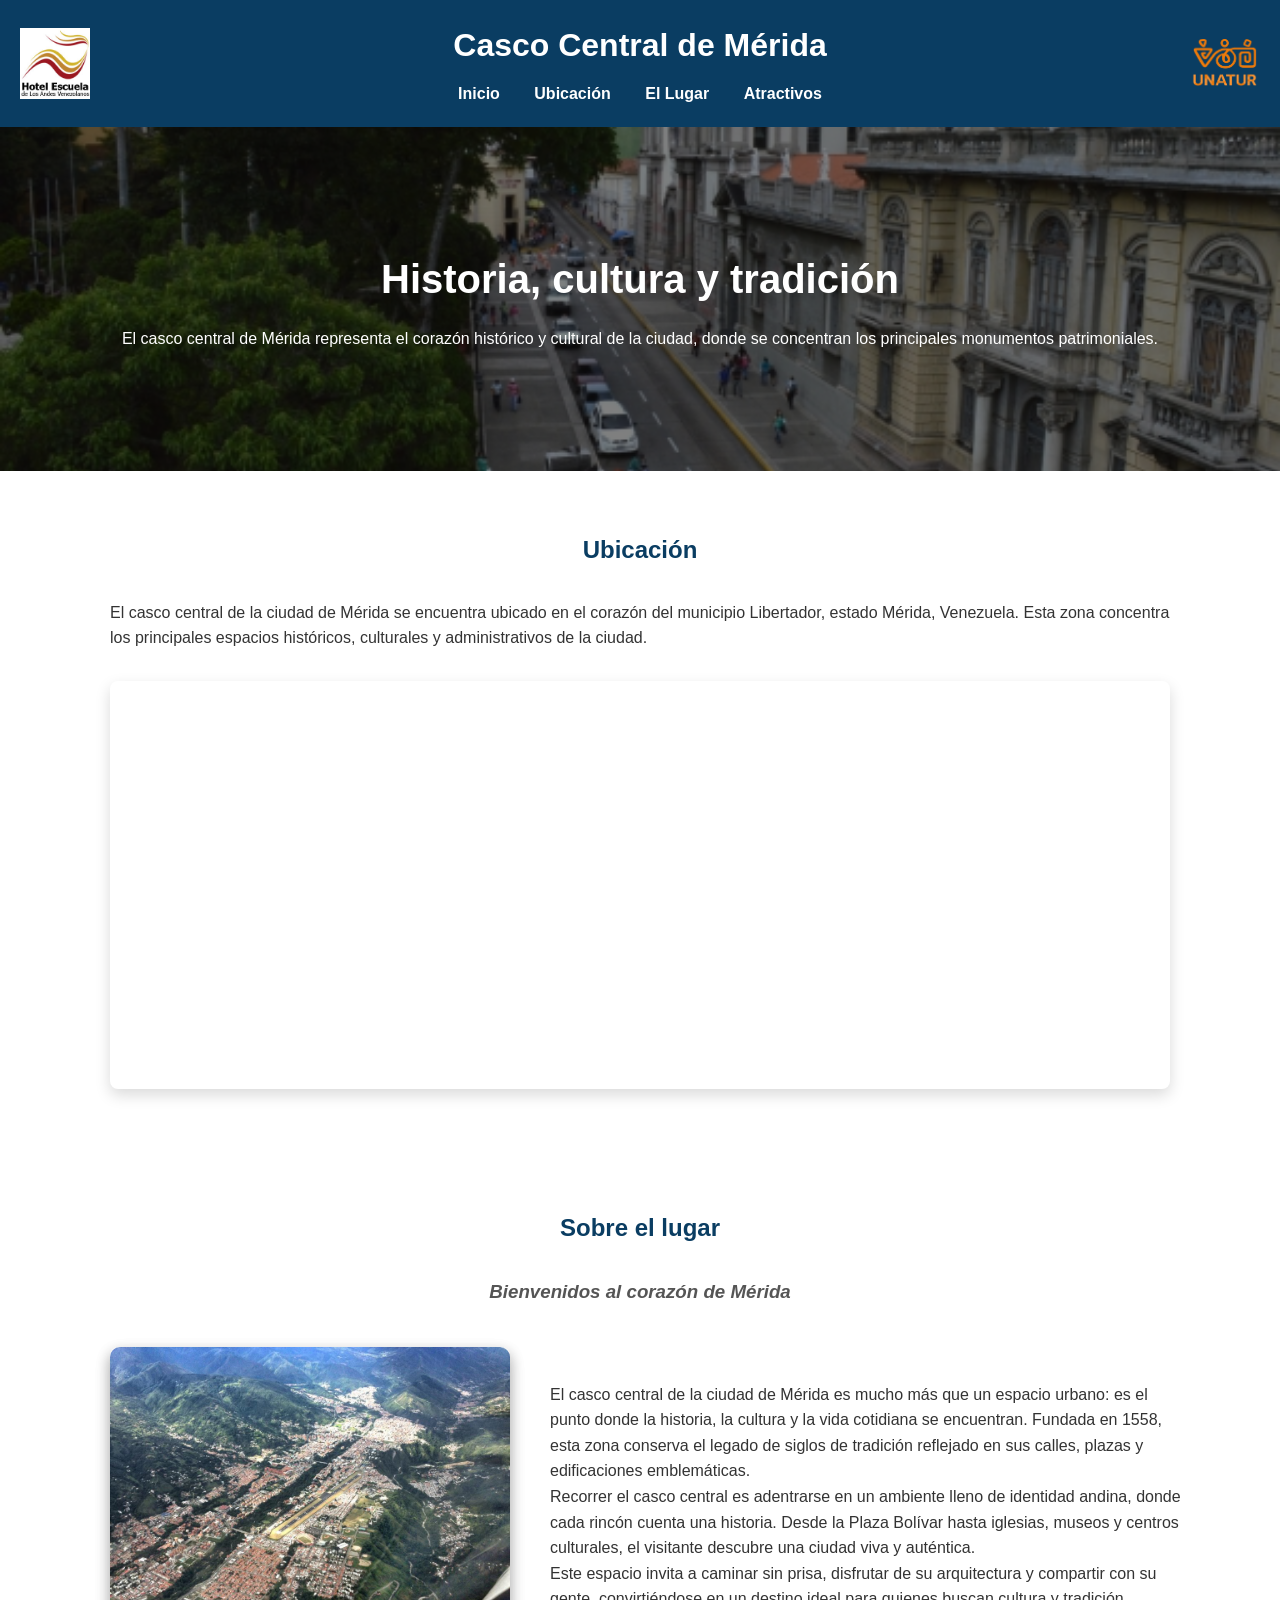
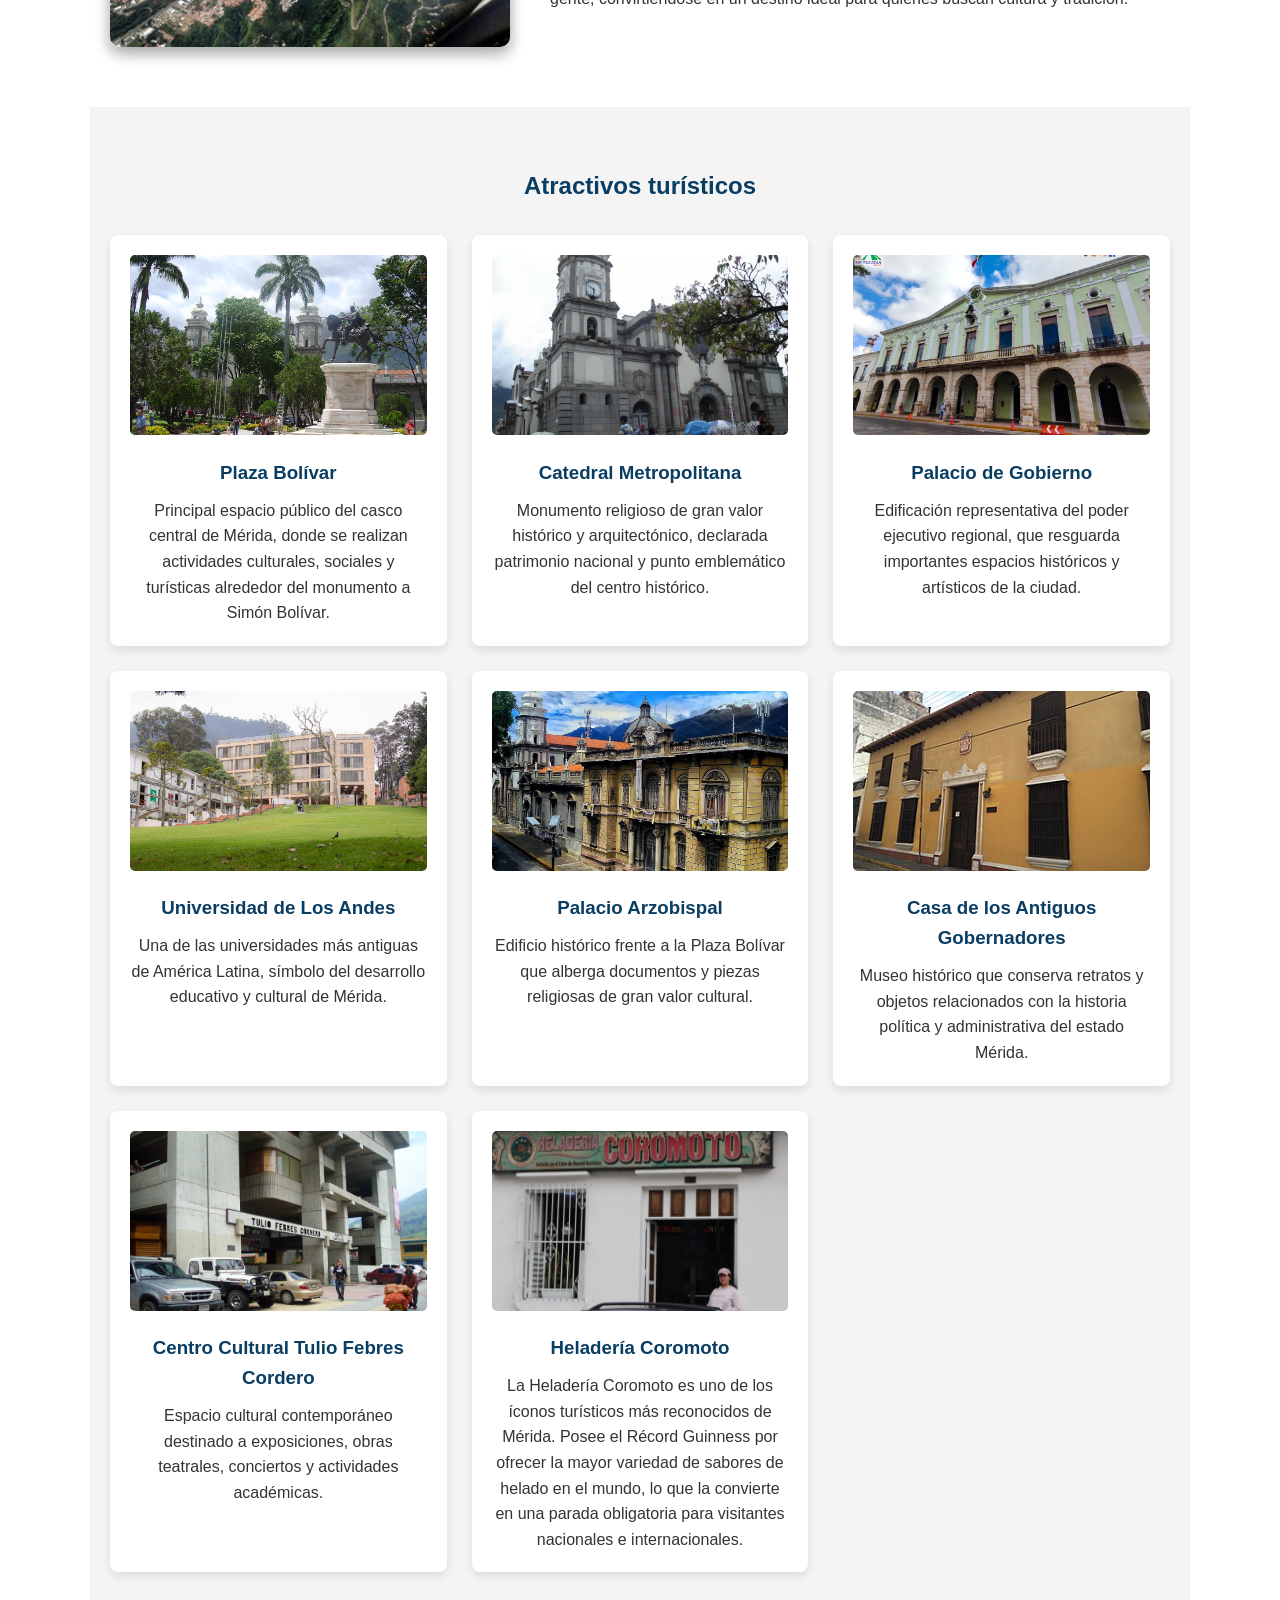
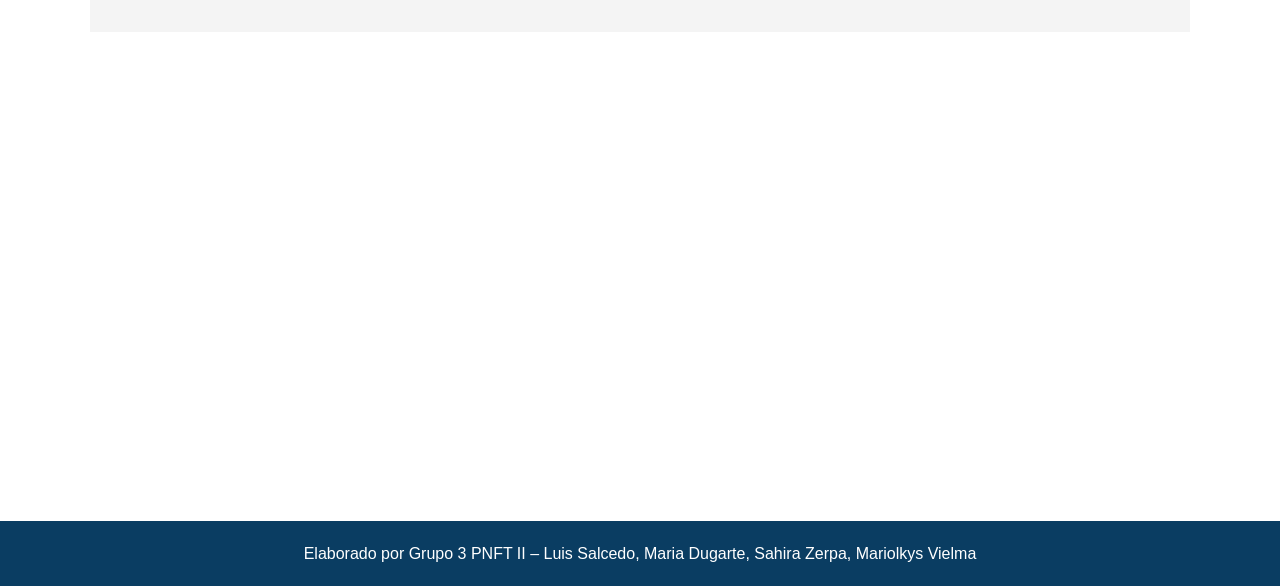
==== Casco Central de Merida PNFT/index.html @ cfadf116 "Add files via upload" ====
<!DOCTYPE html>
<html lang="es">
<head>
    <meta charset="UTF-8">
    <title>Casco Central de Mérida</title>
    <meta name="viewport" content="width=device-width, initial-scale=1.0">
    <link rel="stylesheet" href="styles.css">
</head>

<body>

<!-- HEADER -->
<header class="header">
    <div class="header-content">
        <img src="images/logo-izquierda.png" alt="Logo institución" class="logo">

        <div class="title-nav">
            <h1>Casco Central de Mérida</h1>
            <nav>
                <a href="#inicio">Inicio</a>
                <a href="#ubicacion">Ubicación</a>
                <a href="#lugar">El Lugar</a>
                <a href="#atractivos">Atractivos</a>
            </nav>
        </div>

        <img src="images/logo-derecha.png" alt="Logo proyecto" class="logo">
    </div>
</header>

<!-- HERO -->
<section id="inicio" class="hero">
    <div class="hero-content">
        <h2>Historia, cultura y tradición</h2>
        <p>
            El casco central de Mérida representa el corazón histórico
            y cultural de la ciudad, donde se concentran los principales
            monumentos patrimoniales.
        </p>
    </div>
</section>

<section id="ubicacion" class="section reveal">
    <h2>Ubicación</h2>

    <p>
        El casco central de la ciudad de Mérida se encuentra ubicado
        en el corazón del municipio Libertador, estado Mérida,
        Venezuela. Esta zona concentra los principales espacios
        históricos, culturales y administrativos de la ciudad.
    </p>

    <div class="map-container">
        <iframe
            src="https://www.google.com/maps?q=Casco+Central+de+M%C3%A9rida+Venezuela&output=embed"
            width="100%"
            height="400"
            style="border:0;"
            allowfullscreen=""
            loading="lazy"
            referrerpolicy="no-referrer-when-downgrade">
        </iframe>
    </div>
</section>

<!-- SOBRE EL LUGAR -->
<section id="lugar" class="section reveal">
    <h2>Sobre el lugar</h2>
    <h3 class="subtitle">Bienvenidos al corazón de Mérida</h3>

    <div class="about-container">
        <div class="about-image">
            <img src="images/casco-merida.jpg" alt="Casco Central de Mérida">
        </div>

        <div class="about-text">
            <p>
                El casco central de la ciudad de Mérida es mucho más que un
                espacio urbano: es el punto donde la historia, la cultura y
                la vida cotidiana se encuentran. Fundada en 1558, esta zona
                conserva el legado de siglos de tradición reflejado en sus
                calles, plazas y edificaciones emblemáticas.
            </p>

            <p>
                Recorrer el casco central es adentrarse en un ambiente lleno
                de identidad andina, donde cada rincón cuenta una historia.
                Desde la Plaza Bolívar hasta iglesias, museos y centros
                culturales, el visitante descubre una ciudad viva y auténtica.
            </p>

            <p>
                Este espacio invita a caminar sin prisa, disfrutar de su
                arquitectura y compartir con su gente, convirtiéndose en
                un destino ideal para quienes buscan cultura y tradición.
            </p>
        </div>
    </div>
</section>




<!-- ATRACTIVOS -->
<section id="atractivos" class="section section-gray reveal">
    <h2>Atractivos turísticos</h2>

    <div class="cards">

        <div class="card">
            <img src="images/plaza-bolivar.jpg" alt="Plaza Bolívar">
            <h3>Plaza Bolívar</h3>
            <p>
                Principal espacio público del casco central de Mérida,
                donde se realizan actividades culturales, sociales y
                turísticas alrededor del monumento a Simón Bolívar.
            </p>
        </div>

        <div class="card">
            <img src="images/catedral.jpg" alt="Catedral de Mérida">
            <h3>Catedral Metropolitana</h3>
            <p>
                Monumento religioso de gran valor histórico y
                arquitectónico, declarada patrimonio nacional y
                punto emblemático del centro histórico.
            </p>
        </div>

        <div class="card">
            <img src="images/palacio-gobierno.jpg" alt="Palacio de Gobierno">
            <h3>Palacio de Gobierno</h3>
            <p>
                Edificación representativa del poder ejecutivo regional,
                que resguarda importantes espacios históricos y
                artísticos de la ciudad.
            </p>
        </div>

        <div class="card">
            <img src="images/rectorado-ula.jpg" alt="Rectorado ULA">
            <h3>Universidad de Los Andes</h3>
            <p>
                Una de las universidades más antiguas de América Latina,
                símbolo del desarrollo educativo y cultural de Mérida.
            </p>
        </div>

        <div class="card">
            <img src="images/palacio-arzobispal.jpg" alt="Palacio Arzobispal">
            <h3>Palacio Arzobispal</h3>
            <p>
                Edificio histórico frente a la Plaza Bolívar que alberga
                documentos y piezas religiosas de gran valor cultural.
            </p>
        </div>

        <div class="card">
            <img src="images/casa-gobernadores.jpg" alt="Casa de los Antiguos Gobernadores">
            <h3>Casa de los Antiguos Gobernadores</h3>
            <p>
                Museo histórico que conserva retratos y objetos
                relacionados con la historia política y administrativa
                del estado Mérida.
            </p>
        </div>

        <div class="card">
            <img src="images/centro-tulio.jpg" alt="Centro Cultural Tulio Febres Cordero">
            <h3>Centro Cultural Tulio Febres Cordero</h3>
            <p>
                Espacio cultural contemporáneo destinado a exposiciones,
                obras teatrales, conciertos y actividades académicas.
            </p>
        </div>

<div class="card">
    <img src="images/heladeria-coromoto.jpg" alt="Heladería Coromoto">
    <h3>Heladería Coromoto</h3>
    <p>
        La Heladería Coromoto es uno de los íconos turísticos más
        reconocidos de Mérida. Posee el Récord Guinness por ofrecer
        la mayor variedad de sabores de helado en el mundo, lo que
        la convierte en una parada obligatoria para visitantes
        nacionales e internacionales.
    </p>
</div>

    </div>
</section>

<section id="galeria" class="section reveal">
    <h2>Galería de atractivos</h2>

    <div class="slider">

        <button class="arrow left" onclick="prevSlide()">&#10094;</button>

        <div class="slide">
            <img id="slide-image" src="images/plaza-bolivar.jpg" alt="Plaza Bolívar">
            <div class="slide-text">
                <h3 id="slide-title">Plaza Bolívar</h3>
                <p id="slide-description">
                    Principal espacio público del casco central de Mérida,
                    punto de encuentro cultural y social de la ciudad.
                </p>
            </div>
        </div>

        <button class="arrow right" onclick="nextSlide()">&#10095;</button>

    </div>
</section>

<!-- FOOTER -->
<footer class="footer">
    <p>Elaborado por Grupo 3 PNFT II – Luis Salcedo, Maria Dugarte, Sahira Zerpa, Mariolkys Vielma </p>
</footer>

<script src="script.js"></script>

</body>
</html>
---- Casco Central de Merida PNFT/styles.css ----
* {
    box-sizing: border-box;
    margin: 0;
    padding: 0;
}

body {
    font-family: Arial, Helvetica, sans-serif;
    line-height: 1.6;
    color: #333;
}

/* HEADER */
.header {
    background: #0a3d62;
    color: white;
    padding: 20px;
    position: sticky;
    top: 0;
    z-index: 1000;
}

.header h1 {
    text-align: center;
    margin-bottom: 10px;
}

.header nav {
    text-align: center;
}

.header nav a {
    color: white;
    margin: 0 15px;
    text-decoration: none;
    font-weight: bold;
}

.header nav a:hover {
    text-decoration: underline;
}

/* HERO */
.hero {
    background: linear-gradient(rgba(0,0,0,0.5), rgba(0,0,0,0.5)),
                url("images/hero-merida.jpg");
    background-size: cover;
    background-position: center;
    color: white;
    padding: 120px 20px;
    text-align: center;
}

.hero h2 {
    font-size: 2.5rem;
    margin-bottom: 15px;
}

/* SECCIONES */
.section {
    padding: 60px 20px;
    max-width: 1100px;
    margin: auto;
}

.section h2 {
    text-align: center;
    margin-bottom: 30px;
    color: #0a3d62;
}

.section-gray {
    background: #f4f4f4;
}

/* TARJETAS */
.cards {
    display: grid;
    grid-template-columns: repeat(auto-fit, minmax(250px, 1fr));
    gap: 25px;
}

.card {
    background: white;
    border-radius: 8px;
    box-shadow: 0 4px 10px rgba(0,0,0,0.1);
    padding: 20px;
    text-align: center;
}

.card img {
    width: 100%;
    height: 180px;
    object-fit: cover;
    border-radius: 5px;
    margin-bottom: 15px;
}

.card h3 {
    color: #0a3d62;
    margin-bottom: 10px;
}

/* FOOTER */
.footer {
    background: #0a3d62;
    color: white;
    text-align: center;
    padding: 20px;
    margin-top: 40px;
}

.header-content {
    display: flex;
    align-items: center;
    justify-content: space-between;
}

.logo {
    width: 70px;
    height: auto;
}

.title-nav {
    text-align: center;
    flex: 1;
}

@media (max-width: 768px) {
    .header-content {
        flex-direction: column;
        gap: 10px;
    }
}

/* GALERÍA */
.gallery {
    display: grid;
    grid-template-columns: repeat(auto-fit, minmax(220px, 1fr));
    gap: 15px;
}

.gallery img {
    width: 100%;
    height: 200px;
    object-fit: cover;
    border-radius: 6px;
    box-shadow: 0 4px 8px rgba(0,0,0,0.15);
}

/* ANIMACIONES SCROLL */
.reveal {
    opacity: 0;
    transform: translateY(40px);
    transition: all 0.8s ease;
}

.reveal.active {
    opacity: 1;
    transform: translateY(0);
}

/* Animación tarjetas */
.card {
    transition: transform 0.3s ease, box-shadow 0.3s ease;
}

.card:hover {
    transform: translateY(-8px);
    box-shadow: 0 10px 20px rgba(0,0,0,0.2);
}

/* Animación galería */
.gallery img {
    transition: transform 0.4s ease;
}

.gallery img:hover {
    transform: scale(1.05);
}

/* SLIDER GALERÍA */
.slider {
    display: flex;
    align-items: center;
    justify-content: center;
    gap: 20px;
    position: relative;
}

.slide {
    display: flex;
    gap: 30px;
    align-items: center;
    max-width: 900px;
}

.slide img {
    width: 400px;
    height: 260px;
    object-fit: cover;
    border-radius: 8px;
    box-shadow: 0 6px 15px rgba(0,0,0,0.2);
}

.slide-text {
    max-width: 400px;
}

.slide-text h3 {
    color: #0a3d62;
    margin-bottom: 10px;
}

/* FLECHAS */
.arrow {
    background: #0a3d62;
    color: white;
    border: none;
    font-size: 30px;
    padding: 10px 15px;
    cursor: pointer;
    border-radius: 50%;
}

.arrow:hover {
    background: #07406a;
}

/* RESPONSIVE */
@media (max-width: 768px) {
    .slide {
        flex-direction: column;
        text-align: center;
    }

    .slide img {
        width: 100%;
        height: auto;
    }
}

/* MAPA */
.map-container {
    margin-top: 30px;
    border-radius: 8px;
    overflow: hidden;
    box-shadow: 0 6px 15px rgba(0,0,0,0.15);
}

/* SUBTÍTULOS */
.subtitle {
    text-align: center;
    color: #555;
    font-style: italic;
    margin-bottom: 25px;
}

* SOBRE EL LUGAR - IMAGEN + TEXTO */
.about-layout {
    display: flex;
    align-items: flex-start;
    gap: 30px;
    margin-top: 30px;
}

.about-image {
    width: 40%;
    max-width: 400px;
    border-radius: 8px;
    box-shadow: 0 6px 15px rgba(0,0,0,0.2);
}

.about-text {
    width: 60%;
}

/* Responsive */
@media (max-width: 768px) {
    .about-layout {
        flex-direction: column;
    }

    .about-image,
    .about-text {
        width: 100%;
    }
}

/* ARREGLO DEFINITIVO SOBRE EL LUGAR */
.about-container {
    display: flex;
    justify-content: space-between;
    align-items: center;
    gap: 40px;
    margin-top: 40px;

    /* Esto es CLAVE */
    text-align: left;
}

.about-image {
    flex: 0 0 40%;
}

.about-image img {
    width: 100%;
    display: block;
    border-radius: 10px;
    box-shadow: 0 6px 15px rgba(0,0,0,0.2);
}

.about-text {
    flex: 0 0 60%;
}

/* Responsive */
@media (max-width: 768px) {
    .about-container {
        flex-direction: column;
    }

    .about-image,
    .about-text {
        flex: 0 0 100%;
    }
}
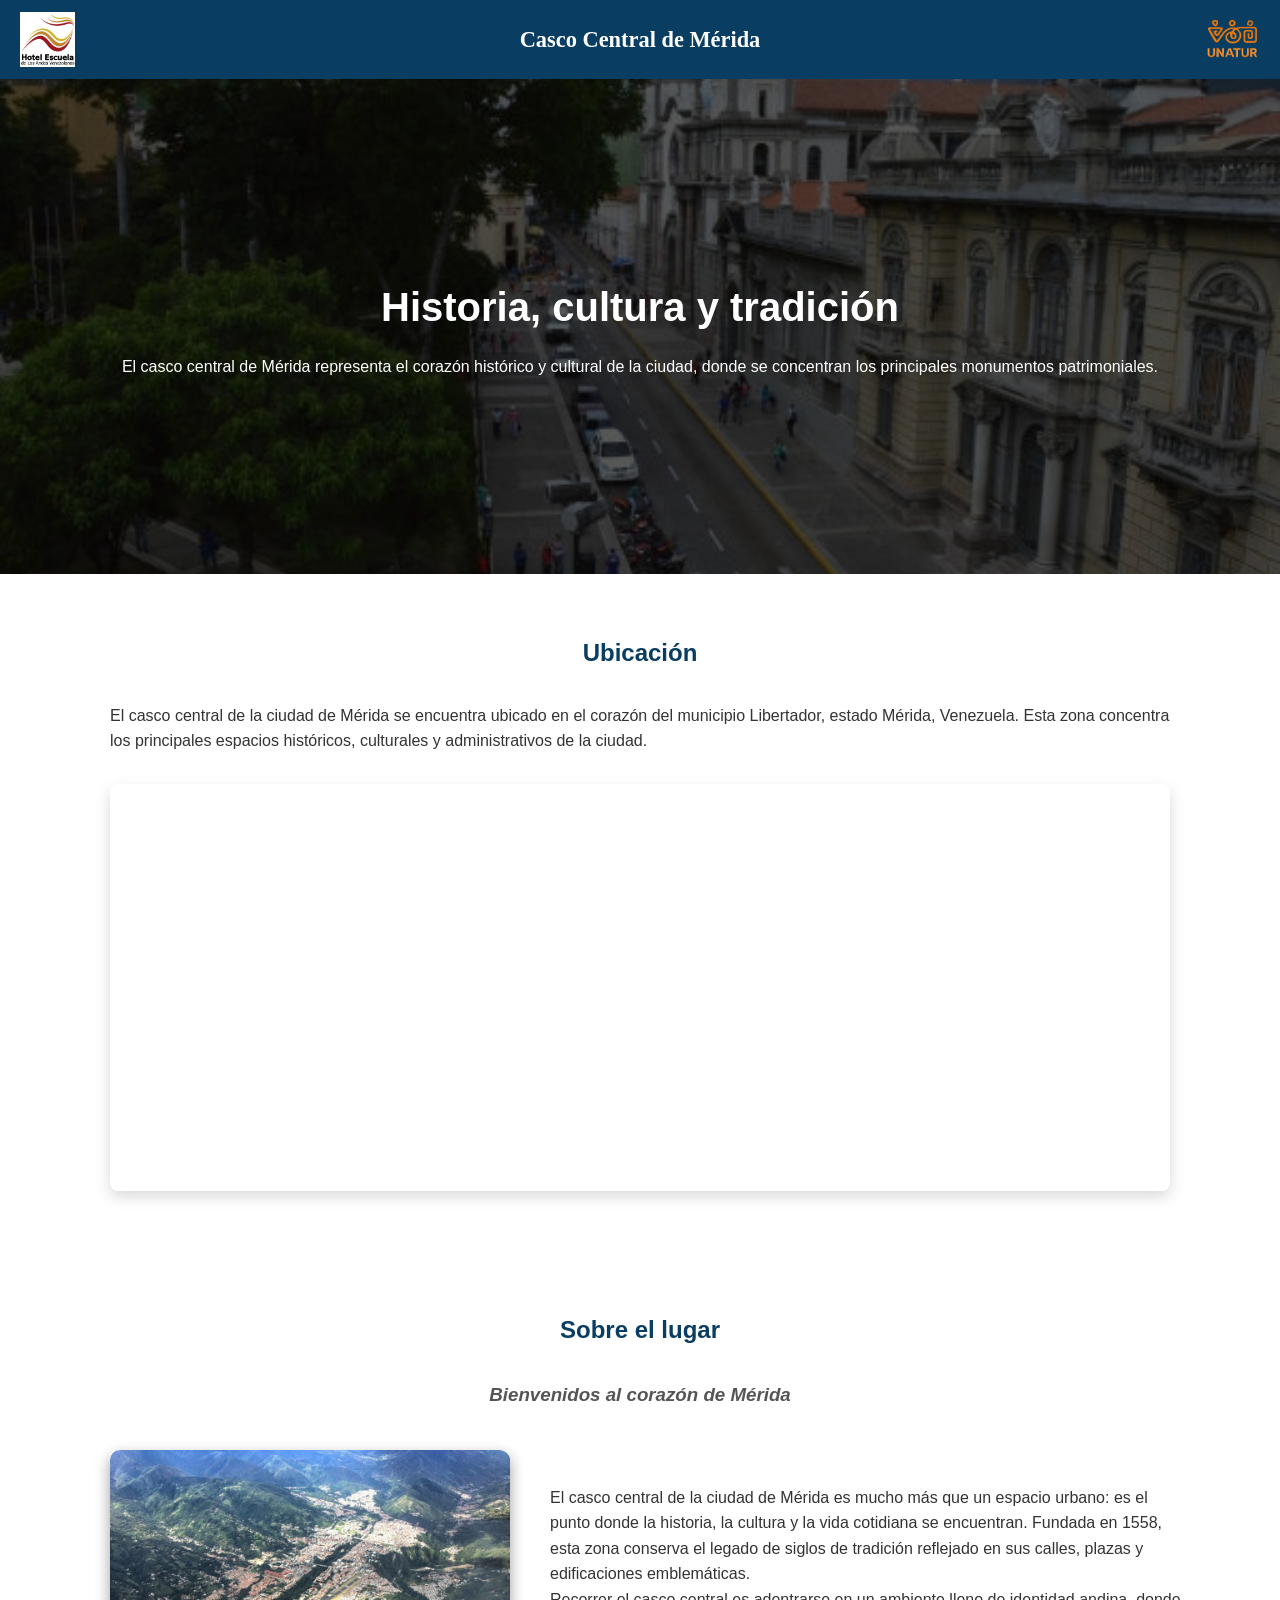
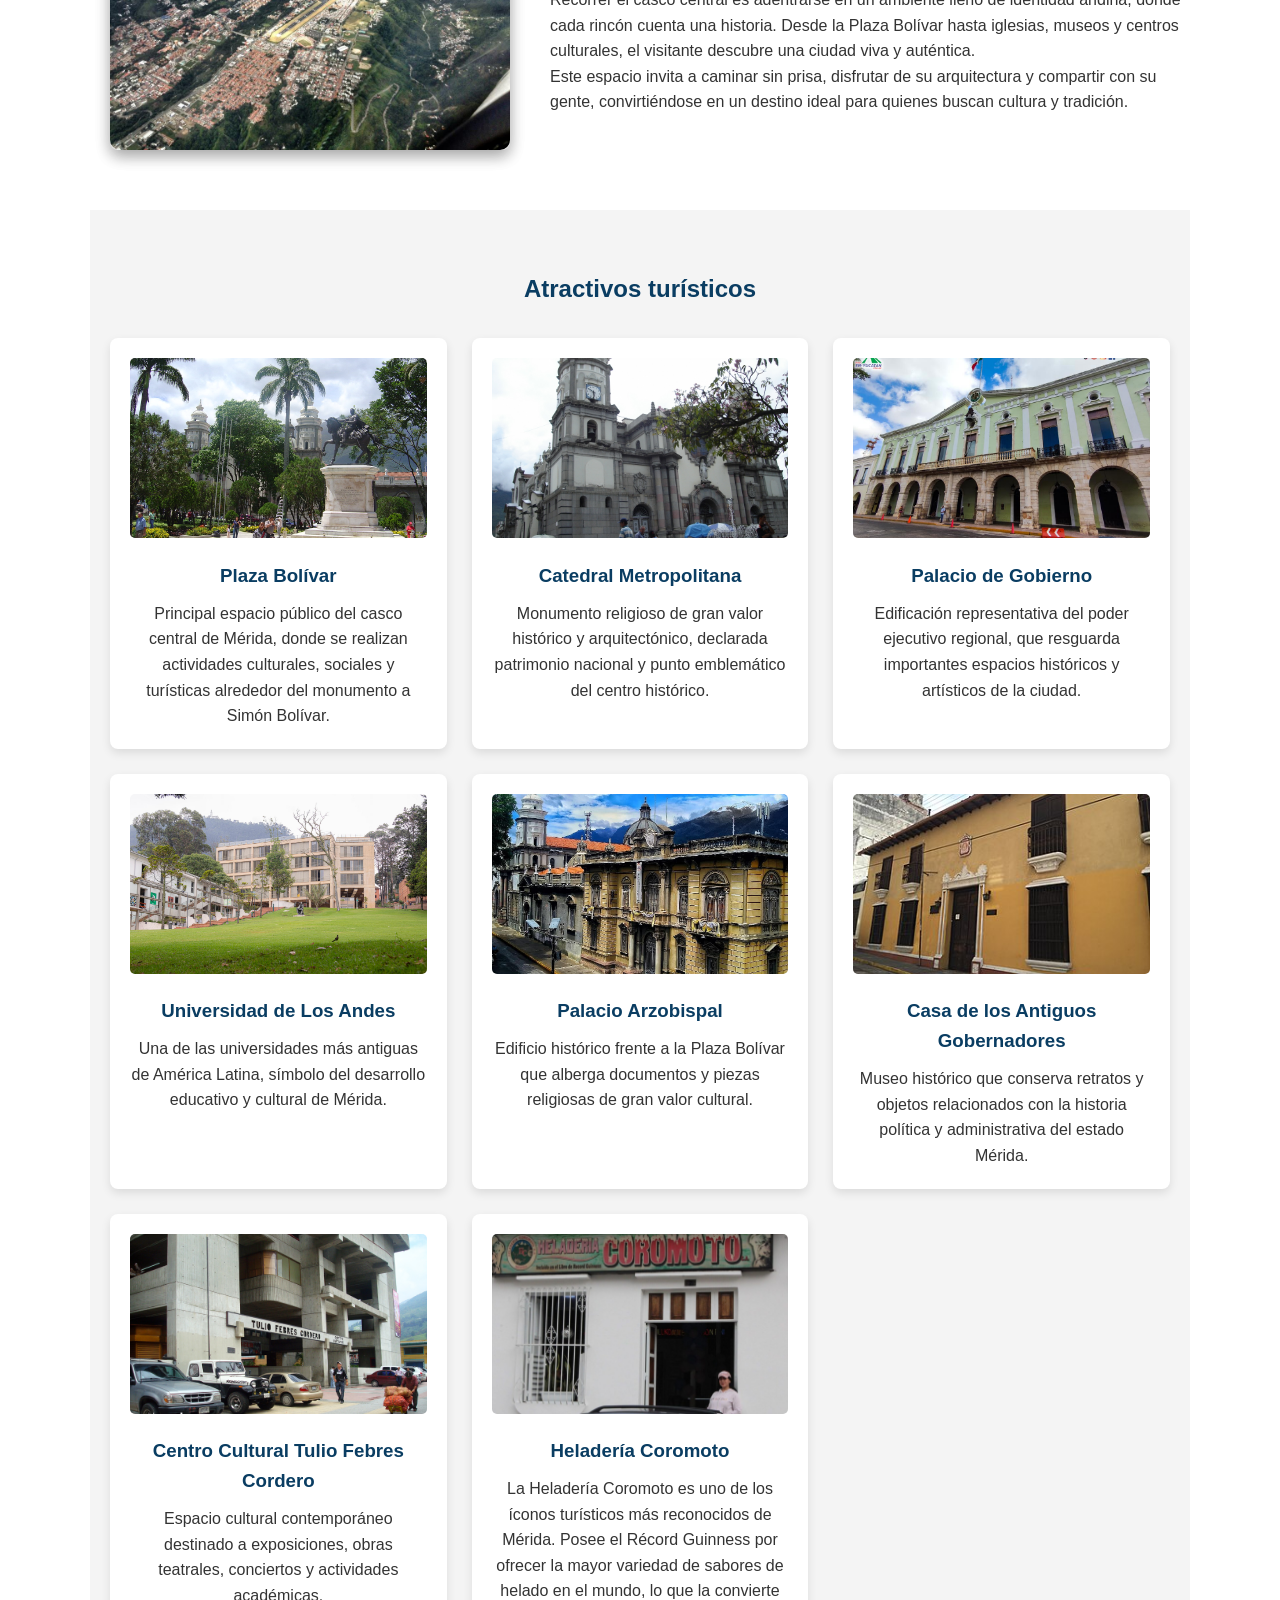
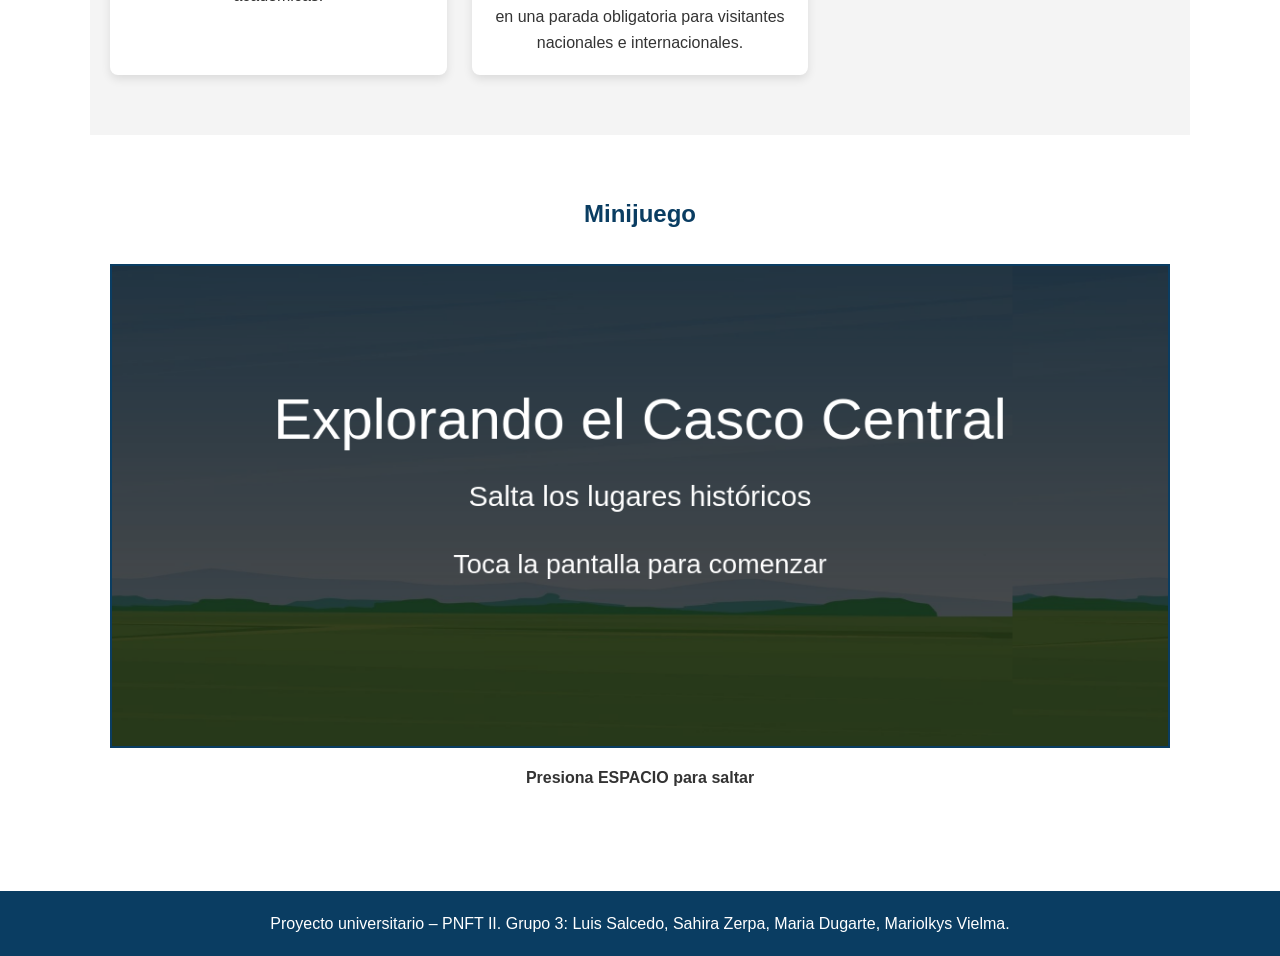
==== commit 6db73b17: "Add files via upload" ====
--- a/Casco Central de Merida PNFT/index.html
+++ b/Casco Central de Merida PNFT/index.html
@@ -10,23 +10,13 @@
 <body>
 
 <!-- HEADER -->
-<header class="header">
-    <div class="header-content">
-        <img src="images/logo-izquierda.png" alt="Logo institución" class="logo">
-
-        <div class="title-nav">
-            <h1>Casco Central de Mérida</h1>
-            <nav>
-                <a href="#inicio">Inicio</a>
-                <a href="#ubicacion">Ubicación</a>
-                <a href="#lugar">El Lugar</a>
-                <a href="#atractivos">Atractivos</a>
-            </nav>
-        </div>
-
-        <img src="images/logo-derecha.png" alt="Logo proyecto" class="logo">
-    </div>
+<header class="topbar">
+    <img src="images/logo1.png" class="logo">
+    <h2 class="site-title">Casco Central de Mérida</h2>
+    <img src="images/logo2.png" class="logo">
 </header>
+
+
 
 <!-- HERO -->
 <section id="inicio" class="hero">
@@ -189,35 +179,326 @@
     </div>
 </section>
 
-<section id="galeria" class="section reveal">
-    <h2>Galería de atractivos</h2>
-
-    <div class="slider">
-
-        <button class="arrow left" onclick="prevSlide()">&#10094;</button>
-
-        <div class="slide">
-            <img id="slide-image" src="images/plaza-bolivar.jpg" alt="Plaza Bolívar">
-            <div class="slide-text">
-                <h3 id="slide-title">Plaza Bolívar</h3>
-                <p id="slide-description">
-                    Principal espacio público del casco central de Mérida,
-                    punto de encuentro cultural y social de la ciudad.
-                </p>
-            </div>
-        </div>
-
-        <button class="arrow right" onclick="nextSlide()">&#10095;</button>
-
+<section id="juego" class="section">
+    <h2>Minijuego</h2>
+
+    <div class="game-container">
+        <canvas id="gameCanvas" width="1100" height="500"></canvas>
+        <p class="game-info">Presiona ESPACIO para saltar</p>
     </div>
 </section>
 
 <!-- FOOTER -->
 <footer class="footer">
-    <p>Elaborado por Grupo 3 PNFT II – Luis Salcedo, Maria Dugarte, Sahira Zerpa, Mariolkys Vielma </p>
+    <p>Proyecto universitario – PNFT II. Grupo 3: Luis Salcedo, Sahira Zerpa, Maria Dugarte, Mariolkys Vielma.</p>
 </footer>
 
 <script src="script.js"></script>
+<script>
+const canvas = document.getElementById("gameCanvas");
+const ctx = canvas.getContext("2d");
+
+/* ===== IMÁGENES ===== */
+const backgroundImg = new Image();
+backgroundImg.src = "images/fondo-merida.jpg";
+
+const playerImg = new Image();
+playerImg.src = "images/turista.png";
+
+/* ===== SONIDOS ===== */
+const loseSound = new Audio("sounds/lose.mp3");
+const pointSound = new Audio("sounds/point.mp3");
+const jumpSound = new Audio("sounds/jump.mp3");
+jumpSound.volume = 0.5;
+
+loseSound.volume = 0.6;
+pointSound.volume = 0.4;
+
+/* ===== LUGARES COMPLETOS ===== */
+const places = [
+
+{
+    name: "Plaza Bolívar",
+    image: "images/plaza.png",
+    fact: "¿Sabías que casi todas las ciudades venezolanas tienen una Plaza Bolívar en el centro? Es una tradición heredada desde la época colonial."
+},
+
+{
+    name: "Catedral Metropolitana",
+    image: "images/catedral.png",
+    fact: "Esta catedral ha resistido terremotos históricos de los Andes y sigue siendo uno de los símbolos religiosos más importantes de Mérida."
+},
+
+{
+    name: "Palacio de Gobierno",
+    image: "images/palacio.png",
+    fact: "Desde este edificio se toman decisiones que influyen en todo el estado Mérida. Su arquitectura representa poder y tradición republicana."
+},
+
+{
+    name: "Rectorado ULA",
+    image: "images/rectorado.png",
+    fact: "La Universidad de Los Andes fue fundada en 1785, lo que la convierte en una de las instituciones educativas más antiguas de Venezuela."
+},
+
+{
+    name: "Heladería Coromoto",
+    image: "images/coromoto.png",
+    fact: "Posee el Récord Guinness por ofrecer más de 800 sabores de helado. ¡Incluso ha creado sabores tan curiosos como ajo o espagueti!"
+},
+
+{
+    name: "Casa de los Gobernadores",
+    image: "images/casa-gobernadores.png",
+    fact: "Este edificio histórico fue residencia de antiguos gobernadores coloniales y hoy representa parte fundamental del patrimonio arquitectónico merideño."
+},
+
+{
+    name: "Centro Cultural Tulio Febres Cordero",
+    image: "images/tulio.png",
+    fact: "Nombrado en honor al escritor e historiador merideño Tulio Febres Cordero, este centro promueve la literatura, el arte y la identidad andina."
+}
+
+];
+
+
+let groundY = 380;
+let baseSpeed = 7;
+let bgX = 0;
+
+/* ===== JUGADOR ===== */
+let player = {
+    x: 120,
+    y: groundY - 160,
+    width: 150,
+    height: 150,
+    dy: 0,
+    gravity: 1,
+    jumpPower: -25,
+    grounded: true
+};
+
+let obstacles = [];
+let score = 0;
+let gameOver = false;
+let lostPlace = null;
+
+let gameState = "start"; // start | playing | gameover
+
+/* ===== FONDO PARALLAX ===== */
+function drawBackground() {
+    bgX -= 2;
+    if (bgX <= -canvas.width) bgX = 0;
+
+    ctx.drawImage(backgroundImg, bgX, 0, canvas.width, canvas.height);
+    ctx.drawImage(backgroundImg, bgX + canvas.width, 0, canvas.width, canvas.height);
+}
+
+/* ===== JUGADOR ===== */
+function drawPlayer() {
+    ctx.drawImage(playerImg, player.x, player.y, player.width, player.height);
+}
+
+function updatePlayer() {
+    player.dy += player.gravity;
+    player.y += player.dy;
+
+    if (player.y >= groundY - player.height) {
+        player.y = groundY - player.height;
+        player.dy = 0;
+        player.grounded = true;
+    }
+}
+
+/* ===== CREAR OBSTÁCULO ===== */
+function spawnObstacle() {
+
+    let place = places[Math.floor(Math.random() * places.length)];
+    let img = new Image();
+    img.src = place.image;
+
+    let isFlying = Math.random() < 0.35;
+    let size = isFlying ? 130 : 160;
+
+    obstacles.push({
+        x: canvas.width,
+        y: isFlying ? groundY - 260 : groundY - size,
+        width: size,
+        height: size,
+        speed: baseSpeed + Math.random() * 3,
+        image: img,
+        place: place
+    });
+}
+
+/* ===== OBSTÁCULOS ===== */
+function updateObstacles() {
+
+    obstacles.forEach((obstacle, index) => {
+
+        obstacle.x -= obstacle.speed;
+
+        ctx.drawImage(obstacle.image, obstacle.x, obstacle.y, obstacle.width, obstacle.height);
+
+        if (
+            player.x + 40 < obstacle.x + obstacle.width &&
+            player.x + player.width - 40 > obstacle.x &&
+            player.y + 40 < obstacle.y + obstacle.height &&
+            player.y + player.height - 40 > obstacle.y
+        ) {
+            gameState = "gameover";
+lostPlace = obstacle.place;
+loseSound.currentTime = 0;
+loseSound.play();
+        }
+
+        if (obstacle.x + obstacle.width < 0) {
+    obstacles.splice(index, 1);
+    score++;
+    pointSound.currentTime = 0;
+    pointSound.play();
+}
+    });
+}
+
+/* ===== SCORE ===== */
+function drawScore() {
+    ctx.fillStyle = "black";
+    ctx.font = "26px Arial";
+    ctx.fillText("Puntos: " + score, canvas.width - 200, 40);
+}
+
+/* ===== GAME LOOP ===== */
+function gameLoop() {
+
+    ctx.clearRect(0, 0, canvas.width, canvas.height);
+
+    if (gameState === "start") {
+        drawStartScreen();
+    }
+
+    else if (gameState === "playing") {
+        drawBackground();
+        drawPlayer();
+        updatePlayer();
+        updateObstacles();
+        drawScore();
+    }
+
+    else if (gameState === "gameover") {
+        showGameOverScreen();
+    }
+
+    requestAnimationFrame(gameLoop);
+}
+
+/* ===== PANTALLA FINAL EDUCATIVA ===== */
+function showGameOverScreen() {
+
+    ctx.fillStyle = "rgba(0,0,0,0.75)";
+    ctx.fillRect(0,0,canvas.width,canvas.height);
+
+    ctx.fillStyle = "white";
+    ctx.font = "36px Arial";
+    ctx.fillText("¡Te has topado con " + lostPlace.name + "!", 180, 100);
+
+    let img = new Image();
+    img.src = lostPlace.image;
+    ctx.drawImage(img, canvas.width/2 - 150, 130, 300, 220);
+
+    ctx.font = "24px Arial";
+    wrapText(lostPlace.fact, 150, 380, 800, 30);
+
+    ctx.font = "22px Arial";
+    ctx.fillText("Toca la pantalla para seguir explorando Mérida", 250, 450);
+}
+
+function drawStartScreen() {
+
+    drawBackground();
+
+    ctx.fillStyle = "rgba(0,0,0,0.7)";
+    ctx.fillRect(0, 0, canvas.width, canvas.height);
+
+    ctx.fillStyle = "white";
+    ctx.font = "60px Arial";
+    ctx.textAlign = "center";
+    ctx.fillText("Explorando el Casco Central", canvas.width / 2, 180);
+
+    ctx.font = "30px Arial";
+    ctx.fillText("Salta los lugares históricos", canvas.width / 2, 250);
+
+    ctx.font = "28px Arial";
+    ctx.fillText("Toca la pantalla para comenzar", canvas.width / 2, 320);
+
+    ctx.textAlign = "start";
+}
+
+/* ===== TEXTO MULTILÍNEA ===== */
+function wrapText(text, x, y, maxWidth, lineHeight) {
+    let words = text.split(" ");
+    let line = "";
+
+    for(let n = 0; n < words.length; n++) {
+        let testLine = line + words[n] + " ";
+        let metrics = ctx.measureText(testLine);
+        let testWidth = metrics.width;
+
+        if (testWidth > maxWidth && n > 0) {
+            ctx.fillText(line, x, y);
+            line = words[n] + " ";
+            y += lineHeight;
+        } else {
+            line = testLine;
+        }
+    }
+    ctx.fillText(line, x, y);
+}
+
+/* ===== CONTROLES ===== */
+canvas.addEventListener("click", handleInput);
+canvas.addEventListener("touchstart", handleInput);
+
+function handleInput() {
+
+    if (gameState === "start") {
+        gameState = "playing";
+        return;
+    }
+
+    if (gameState === "playing" && player.grounded) {
+
+        player.dy = player.jumpPower;
+        player.grounded = false;
+
+        jumpSound.currentTime = 0;
+        jumpSound.play();
+    }
+
+    else if (gameState === "gameover") {
+        restartGame();
+    }
+}
+
+function restartGame() {
+    obstacles = [];
+    score = 0;
+    baseSpeed = 7;
+    bgX = 0;
+    player.y = groundY - player.height;
+    gameState = "playing";
+}
+
+/* ===== DIFICULTAD PROGRESIVA ===== */
+setInterval(() => {
+    baseSpeed += 0.5;
+}, 5000);
+
+setInterval(spawnObstacle, 1700);
+
+gameLoop();
+</script>
+
 
 </body>
 </html>
--- a/Casco Central de Merida PNFT/styles.css
+++ b/Casco Central de Merida PNFT/styles.css
@@ -42,7 +42,7 @@
 
 /* HERO */
 .hero {
-    background: linear-gradient(rgba(0,0,0,0.5), rgba(0,0,0,0.5)),
+    background: linear-gradient(rgba(0,0,0,0.45), rgba(0,0,0,0.45)),
                 url("images/hero-merida.jpg");
     background-size: cover;
     background-position: center;
@@ -326,3 +326,129 @@
     }
 }
 
+/* ===== TOPBAR ===== */
+.topbar {
+    background: #0a3d62;
+    color: white;
+    display: flex;
+    align-items: center;
+    justify-content: space-between;
+    padding: 10px 20px;
+    flex-wrap: wrap;
+}
+
+.topbar nav {
+    display: flex;
+    gap: 15px;
+}
+
+.topbar a {
+    color: white;
+    text-decoration: none;
+    font-weight: 600;
+}
+
+.logo {
+    width: 55px;
+}
+
+.hero {
+    background-image: 
+        linear-gradient(rgba(0,0,0,0.45), rgba(0,0,0,0.45)),
+        url("images/hero-merida.jpg");
+
+    background-size: cover;
+    background-position: center;
+}
+
+.hero-overlay {
+    background: rgba(0,0,0,0.45);
+    padding: 30px 40px;
+    border-radius: 12px;
+    text-align: center;
+    color: white;
+}
+
+.hero h1 {
+    font-family: 'Playfair Display', serif;
+    font-size: 2.8rem;
+    margin: 0;
+}
+
+@media (max-width: 768px) {
+
+    .topbar {
+        flex-direction: column;
+        gap: 8px;
+    }
+
+    .hero {
+        min-height: 45vh;
+    }
+
+    .hero h1 {
+        font-size: 1.8rem;
+    }
+}
+
+/* ===== TOPBAR SIMPLE ===== */
+.topbar {
+    background: #0a3d62;
+    color: white;
+    display: flex;
+    justify-content: space-between;
+    align-items: center;
+    padding: 12px 20px;
+}
+
+.site-title {
+    font-family: 'Playfair Display', serif;
+    font-size: 1.4rem;
+    margin: 0;
+}
+
+.logo {
+    width: 55px;
+    height: auto;
+}
+
+/* ===== HERO LIMPIO ===== */
+.hero {
+    background-image: url("images/hero-merida.jpg");
+    background-size: cover;
+    background-position: center;
+    min-height: 55vh;
+
+    display: flex;
+    align-items: center;
+    justify-content: center;
+}
+
+.hero-overlay {
+    background: rgba(0,0,0,0.55);
+    padding: 30px 40px;
+    border-radius: 12px;
+    color: white;
+    text-align: center;
+}
+
+.hero-overlay h1 {
+    font-size: 2.2rem;
+    margin: 0;
+}
+
+.game-container {
+    text-align: center;
+    margin-top: 20px;
+}
+
+#gameCanvas {
+    background: #eaeaea;
+    border: 2px solid #0a3d62;
+    max-width: 100%;
+}
+
+.game-info {
+    margin-top: 10px;
+    font-weight: bold;
+}
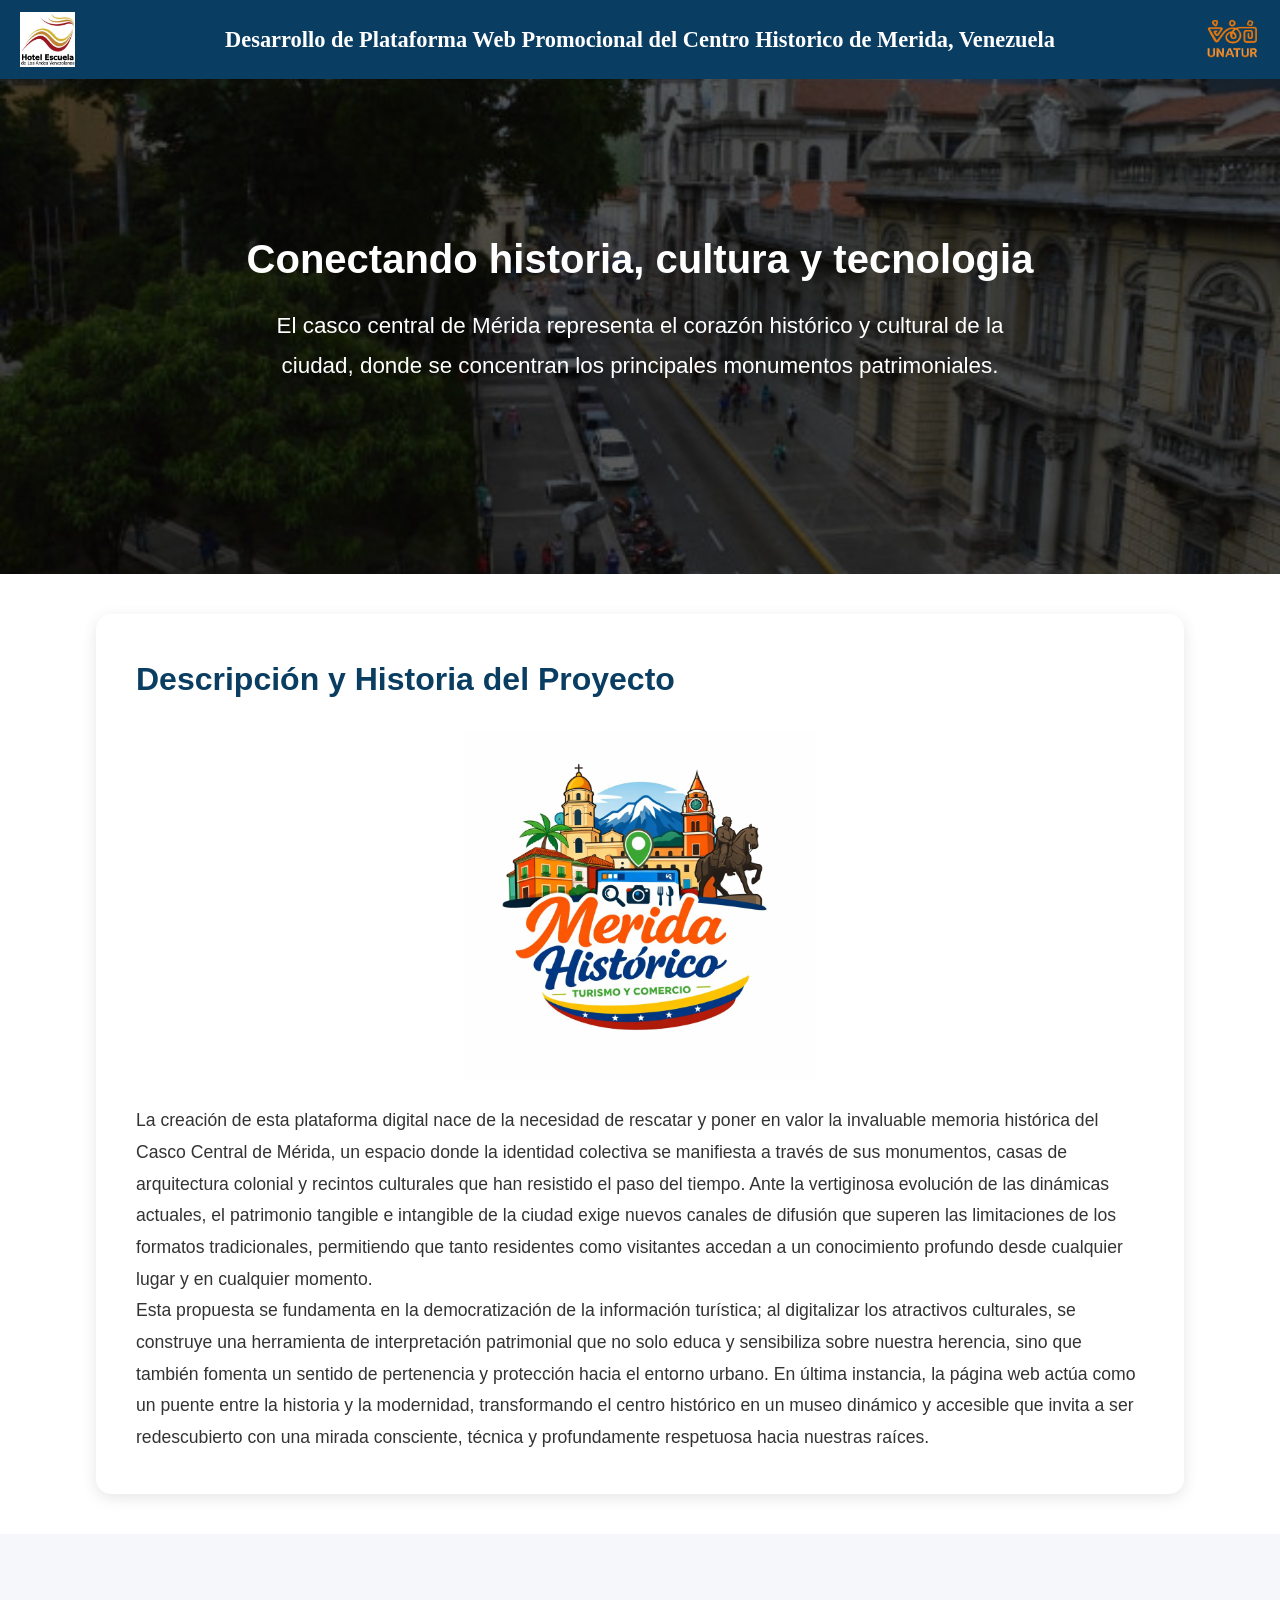
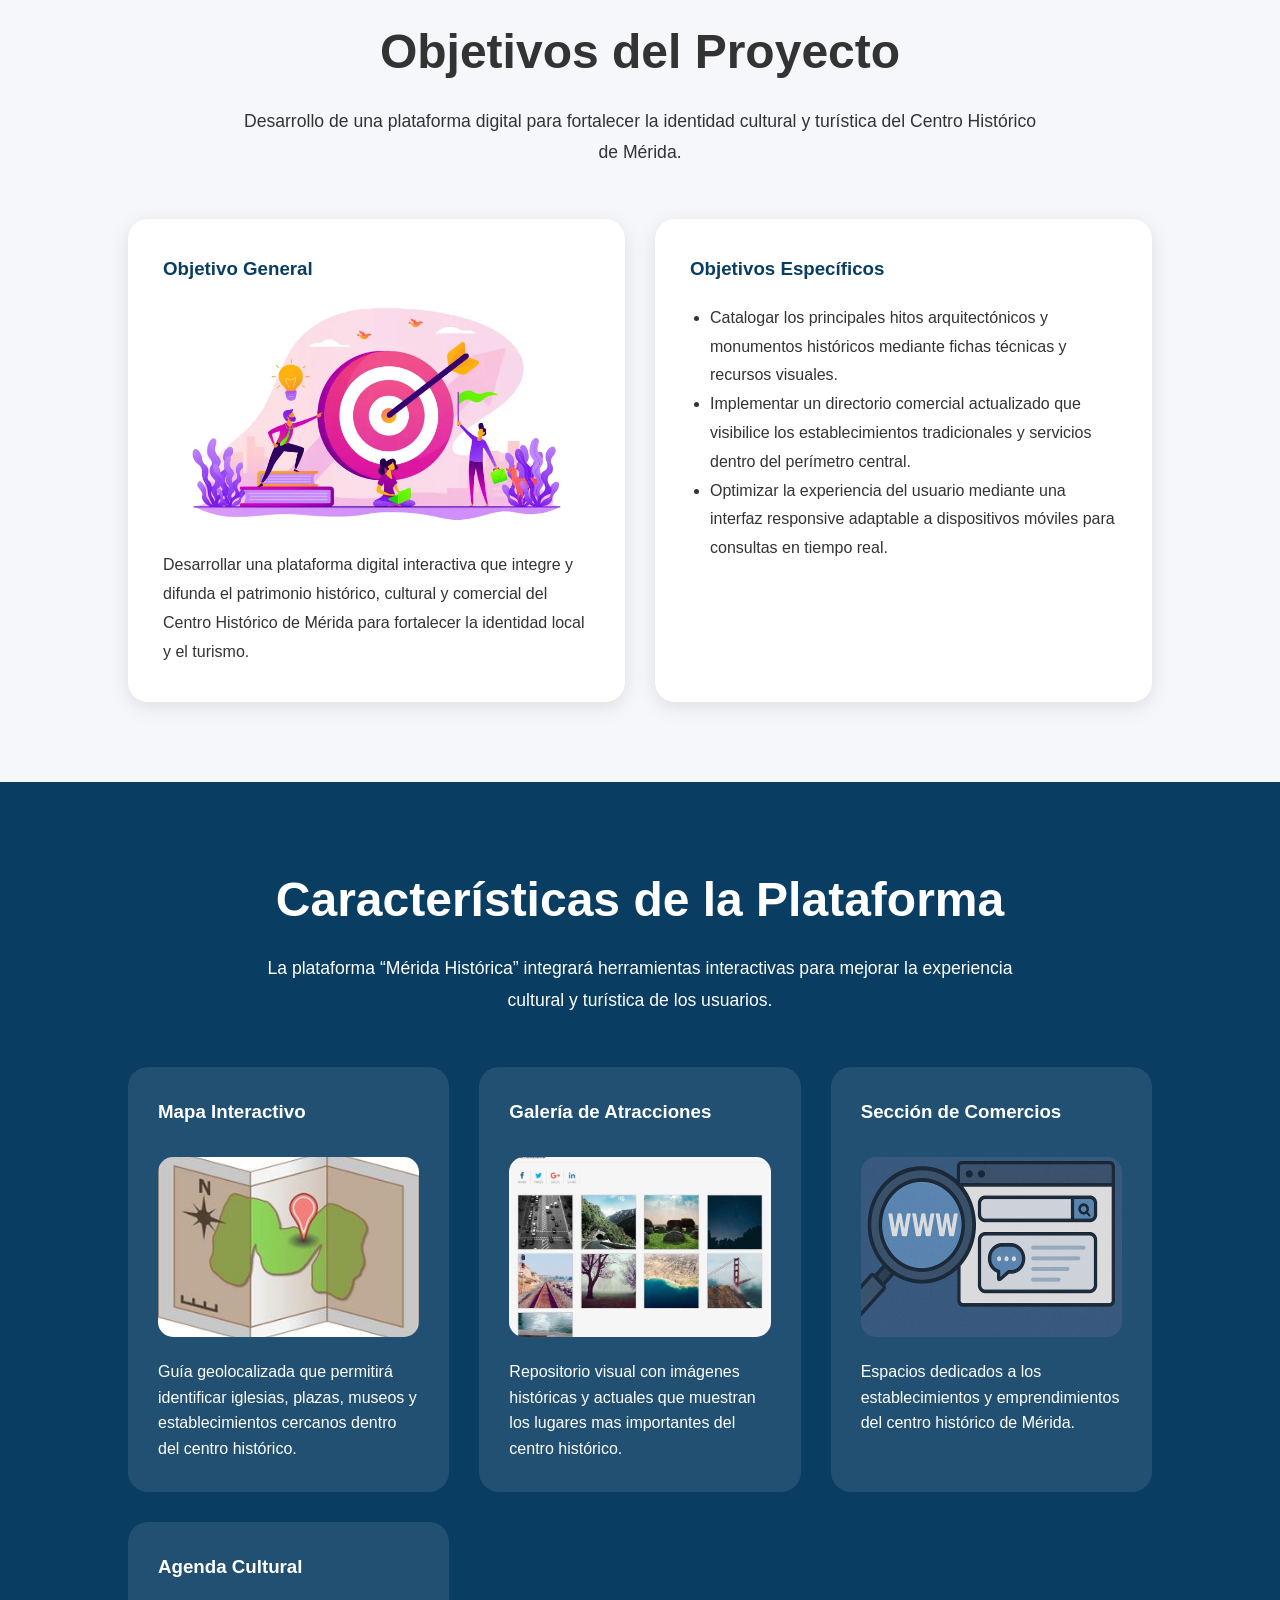
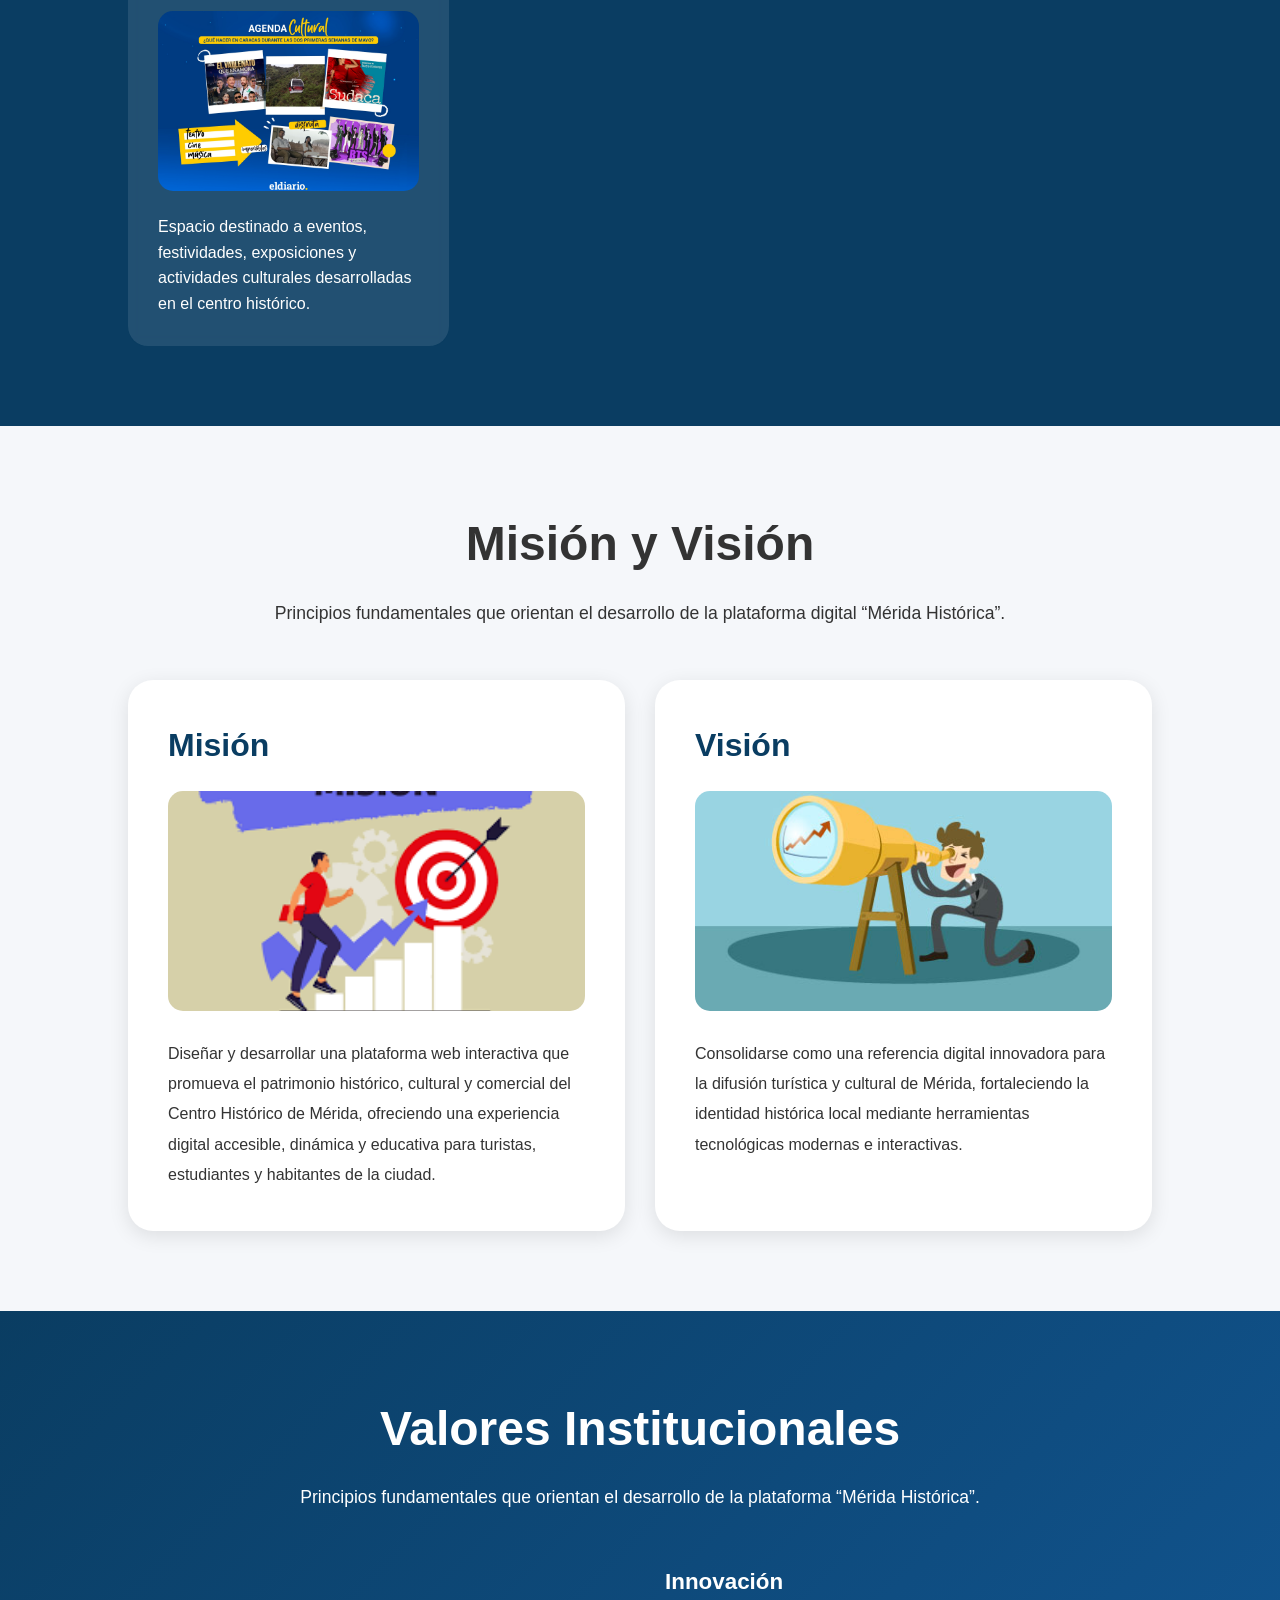
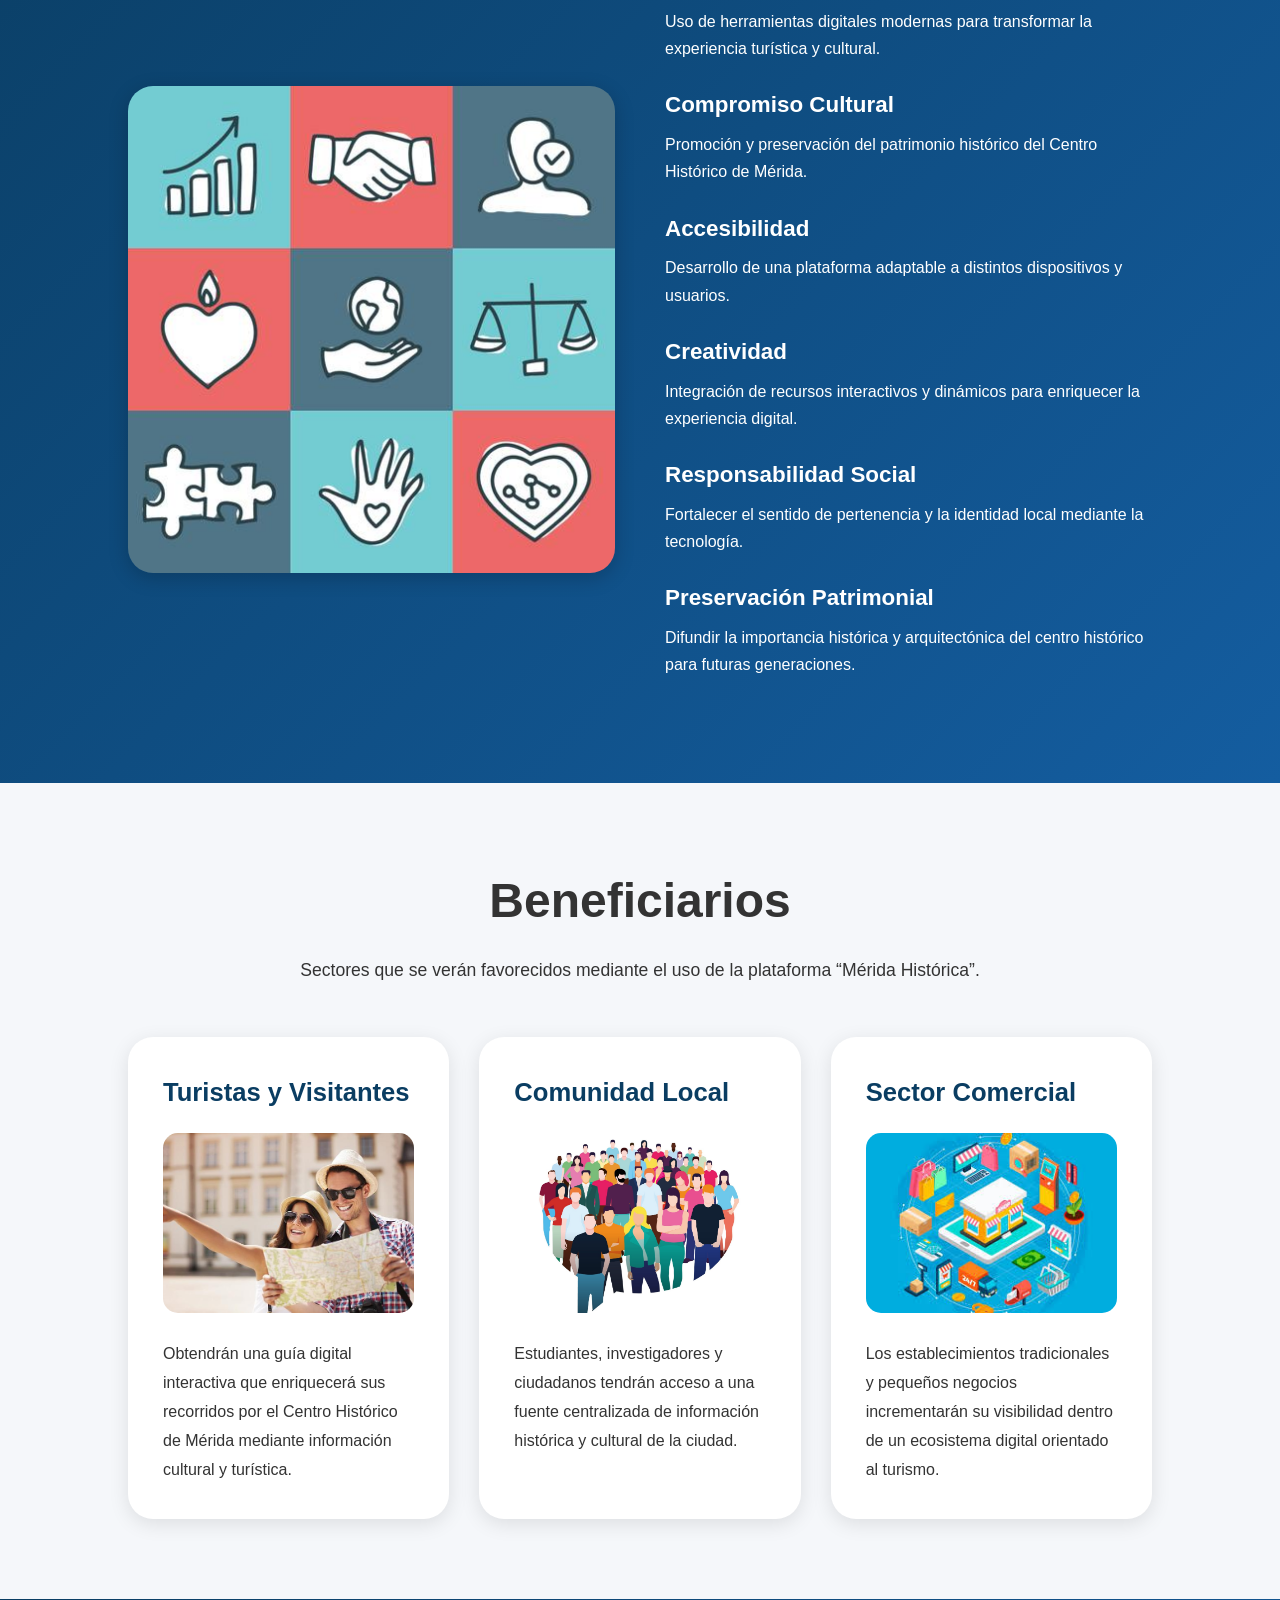
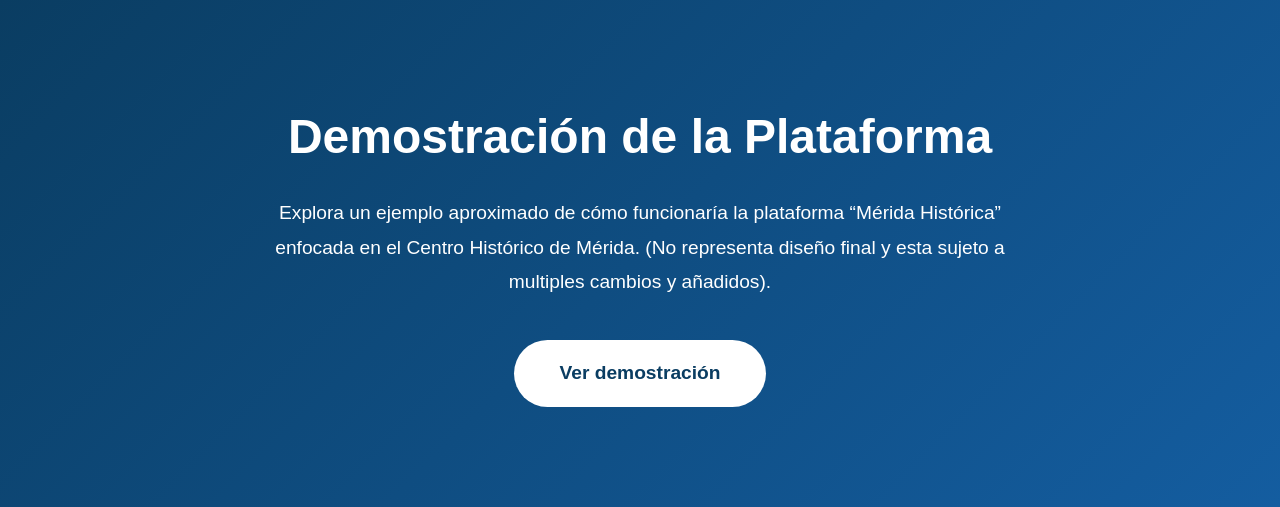
==== commit c09cd026: "changes" ====
--- a/Casco Central de Merida PNFT/index.html
+++ b/Casco Central de Merida PNFT/index.html
@@ -2,7 +2,7 @@
 <html lang="es">
 <head>
     <meta charset="UTF-8">
-    <title>Casco Central de Mérida</title>
+    <title>Desarrollo de Plataforma Web Promocional del Centro Historico de Merida, Venezuela</title>
     <meta name="viewport" content="width=device-width, initial-scale=1.0">
     <link rel="stylesheet" href="styles.css">
 </head>
@@ -12,7 +12,7 @@
 <!-- HEADER -->
 <header class="topbar">
     <img src="images/logo1.png" class="logo">
-    <h2 class="site-title">Casco Central de Mérida</h2>
+    <h2 class="site-title">Desarrollo de Plataforma Web Promocional del Centro Historico de Merida, Venezuela</h2>
     <img src="images/logo2.png" class="logo">
 </header>
 
@@ -21,7 +21,7 @@
 <!-- HERO -->
 <section id="inicio" class="hero">
     <div class="hero-content">
-        <h2>Historia, cultura y tradición</h2>
+        <h2>Conectando historia, cultura y tecnologia</h2>
         <p>
             El casco central de Mérida representa el corazón histórico
             y cultural de la ciudad, donde se concentran los principales
@@ -30,474 +30,303 @@
     </div>
 </section>
 
-<section id="ubicacion" class="section reveal">
-    <h2>Ubicación</h2>
+<section class="info-box">
+
+    <h2>Descripción y Historia del Proyecto</h2>
+<img src="images/proyecto.jpg" class="section-image">
 
     <p>
-        El casco central de la ciudad de Mérida se encuentra ubicado
-        en el corazón del municipio Libertador, estado Mérida,
-        Venezuela. Esta zona concentra los principales espacios
-        históricos, culturales y administrativos de la ciudad.
+        La creación de esta plataforma digital nace de la necesidad de rescatar y poner en valor la invaluable memoria histórica del Casco Central de Mérida, un espacio donde la identidad colectiva se manifiesta a través de sus monumentos, casas de arquitectura colonial y recintos culturales que han resistido el paso del tiempo. Ante la vertiginosa evolución de las dinámicas actuales, el patrimonio tangible e intangible de la ciudad exige nuevos canales de difusión que superen las limitaciones de los formatos tradicionales, permitiendo que tanto residentes como visitantes accedan a un conocimiento profundo desde cualquier lugar y en cualquier momento.
     </p>
 
-    <div class="map-container">
-        <iframe
-            src="https://www.google.com/maps?q=Casco+Central+de+M%C3%A9rida+Venezuela&output=embed"
-            width="100%"
-            height="400"
-            style="border:0;"
-            allowfullscreen=""
-            loading="lazy"
-            referrerpolicy="no-referrer-when-downgrade">
-        </iframe>
-    </div>
-</section>
-
-<!-- SOBRE EL LUGAR -->
-<section id="lugar" class="section reveal">
-    <h2>Sobre el lugar</h2>
-    <h3 class="subtitle">Bienvenidos al corazón de Mérida</h3>
-
-    <div class="about-container">
-        <div class="about-image">
-            <img src="images/casco-merida.jpg" alt="Casco Central de Mérida">
-        </div>
-
-        <div class="about-text">
-            <p>
-                El casco central de la ciudad de Mérida es mucho más que un
-                espacio urbano: es el punto donde la historia, la cultura y
-                la vida cotidiana se encuentran. Fundada en 1558, esta zona
-                conserva el legado de siglos de tradición reflejado en sus
-                calles, plazas y edificaciones emblemáticas.
-            </p>
-
-            <p>
-                Recorrer el casco central es adentrarse en un ambiente lleno
-                de identidad andina, donde cada rincón cuenta una historia.
-                Desde la Plaza Bolívar hasta iglesias, museos y centros
-                culturales, el visitante descubre una ciudad viva y auténtica.
-            </p>
-
-            <p>
-                Este espacio invita a caminar sin prisa, disfrutar de su
-                arquitectura y compartir con su gente, convirtiéndose en
-                un destino ideal para quienes buscan cultura y tradición.
-            </p>
-        </div>
-    </div>
-</section>
-
-
-
-
-<!-- ATRACTIVOS -->
-<section id="atractivos" class="section section-gray reveal">
-    <h2>Atractivos turísticos</h2>
-
-    <div class="cards">
-
-        <div class="card">
-            <img src="images/plaza-bolivar.jpg" alt="Plaza Bolívar">
-            <h3>Plaza Bolívar</h3>
-            <p>
-                Principal espacio público del casco central de Mérida,
-                donde se realizan actividades culturales, sociales y
-                turísticas alrededor del monumento a Simón Bolívar.
-            </p>
-        </div>
-
-        <div class="card">
-            <img src="images/catedral.jpg" alt="Catedral de Mérida">
-            <h3>Catedral Metropolitana</h3>
-            <p>
-                Monumento religioso de gran valor histórico y
-                arquitectónico, declarada patrimonio nacional y
-                punto emblemático del centro histórico.
-            </p>
-        </div>
-
-        <div class="card">
-            <img src="images/palacio-gobierno.jpg" alt="Palacio de Gobierno">
-            <h3>Palacio de Gobierno</h3>
-            <p>
-                Edificación representativa del poder ejecutivo regional,
-                que resguarda importantes espacios históricos y
-                artísticos de la ciudad.
-            </p>
-        </div>
-
-        <div class="card">
-            <img src="images/rectorado-ula.jpg" alt="Rectorado ULA">
-            <h3>Universidad de Los Andes</h3>
-            <p>
-                Una de las universidades más antiguas de América Latina,
-                símbolo del desarrollo educativo y cultural de Mérida.
-            </p>
-        </div>
-
-        <div class="card">
-            <img src="images/palacio-arzobispal.jpg" alt="Palacio Arzobispal">
-            <h3>Palacio Arzobispal</h3>
-            <p>
-                Edificio histórico frente a la Plaza Bolívar que alberga
-                documentos y piezas religiosas de gran valor cultural.
-            </p>
-        </div>
-
-        <div class="card">
-            <img src="images/casa-gobernadores.jpg" alt="Casa de los Antiguos Gobernadores">
-            <h3>Casa de los Antiguos Gobernadores</h3>
-            <p>
-                Museo histórico que conserva retratos y objetos
-                relacionados con la historia política y administrativa
-                del estado Mérida.
-            </p>
-        </div>
-
-        <div class="card">
-            <img src="images/centro-tulio.jpg" alt="Centro Cultural Tulio Febres Cordero">
-            <h3>Centro Cultural Tulio Febres Cordero</h3>
-            <p>
-                Espacio cultural contemporáneo destinado a exposiciones,
-                obras teatrales, conciertos y actividades académicas.
-            </p>
-        </div>
-
-<div class="card">
-    <img src="images/heladeria-coromoto.jpg" alt="Heladería Coromoto">
-    <h3>Heladería Coromoto</h3>
     <p>
-        La Heladería Coromoto es uno de los íconos turísticos más
-        reconocidos de Mérida. Posee el Récord Guinness por ofrecer
-        la mayor variedad de sabores de helado en el mundo, lo que
-        la convierte en una parada obligatoria para visitantes
-        nacionales e internacionales.
+        Esta propuesta se fundamenta en la democratización de la información turística; al digitalizar los atractivos culturales, se construye una herramienta de interpretación patrimonial que no solo educa y sensibiliza sobre nuestra herencia, sino que también fomenta un sentido de pertenencia y protección hacia el entorno urbano. En última instancia, la página web actúa como un puente entre la historia y la modernidad, transformando el centro histórico en un museo dinámico y accesible que invita a ser redescubierto con una mirada consciente, técnica y profundamente respetuosa hacia nuestras raíces.
     </p>
-</div>
-
-    </div>
-</section>
-
-<section id="juego" class="section">
-    <h2>Minijuego</h2>
-
-    <div class="game-container">
-        <canvas id="gameCanvas" width="1100" height="500"></canvas>
-        <p class="game-info">Presiona ESPACIO para saltar</p>
-    </div>
-</section>
-
-<!-- FOOTER -->
-<footer class="footer">
-    <p>Proyecto universitario – PNFT II. Grupo 3: Luis Salcedo, Sahira Zerpa, Maria Dugarte, Mariolkys Vielma.</p>
-</footer>
-
-<script src="script.js"></script>
-<script>
-const canvas = document.getElementById("gameCanvas");
-const ctx = canvas.getContext("2d");
-
-/* ===== IMÁGENES ===== */
-const backgroundImg = new Image();
-backgroundImg.src = "images/fondo-merida.jpg";
-
-const playerImg = new Image();
-playerImg.src = "images/turista.png";
-
-/* ===== SONIDOS ===== */
-const loseSound = new Audio("sounds/lose.mp3");
-const pointSound = new Audio("sounds/point.mp3");
-const jumpSound = new Audio("sounds/jump.mp3");
-jumpSound.volume = 0.5;
-
-loseSound.volume = 0.6;
-pointSound.volume = 0.4;
-
-/* ===== LUGARES COMPLETOS ===== */
-const places = [
-
-{
-    name: "Plaza Bolívar",
-    image: "images/plaza.png",
-    fact: "¿Sabías que casi todas las ciudades venezolanas tienen una Plaza Bolívar en el centro? Es una tradición heredada desde la época colonial."
-},
-
-{
-    name: "Catedral Metropolitana",
-    image: "images/catedral.png",
-    fact: "Esta catedral ha resistido terremotos históricos de los Andes y sigue siendo uno de los símbolos religiosos más importantes de Mérida."
-},
-
-{
-    name: "Palacio de Gobierno",
-    image: "images/palacio.png",
-    fact: "Desde este edificio se toman decisiones que influyen en todo el estado Mérida. Su arquitectura representa poder y tradición republicana."
-},
-
-{
-    name: "Rectorado ULA",
-    image: "images/rectorado.png",
-    fact: "La Universidad de Los Andes fue fundada en 1785, lo que la convierte en una de las instituciones educativas más antiguas de Venezuela."
-},
-
-{
-    name: "Heladería Coromoto",
-    image: "images/coromoto.png",
-    fact: "Posee el Récord Guinness por ofrecer más de 800 sabores de helado. ¡Incluso ha creado sabores tan curiosos como ajo o espagueti!"
-},
-
-{
-    name: "Casa de los Gobernadores",
-    image: "images/casa-gobernadores.png",
-    fact: "Este edificio histórico fue residencia de antiguos gobernadores coloniales y hoy representa parte fundamental del patrimonio arquitectónico merideño."
-},
-
-{
-    name: "Centro Cultural Tulio Febres Cordero",
-    image: "images/tulio.png",
-    fact: "Nombrado en honor al escritor e historiador merideño Tulio Febres Cordero, este centro promueve la literatura, el arte y la identidad andina."
-}
-
-];
-
-
-let groundY = 380;
-let baseSpeed = 7;
-let bgX = 0;
-
-/* ===== JUGADOR ===== */
-let player = {
-    x: 120,
-    y: groundY - 160,
-    width: 150,
-    height: 150,
-    dy: 0,
-    gravity: 1,
-    jumpPower: -25,
-    grounded: true
-};
-
-let obstacles = [];
-let score = 0;
-let gameOver = false;
-let lostPlace = null;
-
-let gameState = "start"; // start | playing | gameover
-
-/* ===== FONDO PARALLAX ===== */
-function drawBackground() {
-    bgX -= 2;
-    if (bgX <= -canvas.width) bgX = 0;
-
-    ctx.drawImage(backgroundImg, bgX, 0, canvas.width, canvas.height);
-    ctx.drawImage(backgroundImg, bgX + canvas.width, 0, canvas.width, canvas.height);
-}
-
-/* ===== JUGADOR ===== */
-function drawPlayer() {
-    ctx.drawImage(playerImg, player.x, player.y, player.width, player.height);
-}
-
-function updatePlayer() {
-    player.dy += player.gravity;
-    player.y += player.dy;
-
-    if (player.y >= groundY - player.height) {
-        player.y = groundY - player.height;
-        player.dy = 0;
-        player.grounded = true;
-    }
-}
-
-/* ===== CREAR OBSTÁCULO ===== */
-function spawnObstacle() {
-
-    let place = places[Math.floor(Math.random() * places.length)];
-    let img = new Image();
-    img.src = place.image;
-
-    let isFlying = Math.random() < 0.35;
-    let size = isFlying ? 130 : 160;
-
-    obstacles.push({
-        x: canvas.width,
-        y: isFlying ? groundY - 260 : groundY - size,
-        width: size,
-        height: size,
-        speed: baseSpeed + Math.random() * 3,
-        image: img,
-        place: place
-    });
-}
-
-/* ===== OBSTÁCULOS ===== */
-function updateObstacles() {
-
-    obstacles.forEach((obstacle, index) => {
-
-        obstacle.x -= obstacle.speed;
-
-        ctx.drawImage(obstacle.image, obstacle.x, obstacle.y, obstacle.width, obstacle.height);
-
-        if (
-            player.x + 40 < obstacle.x + obstacle.width &&
-            player.x + player.width - 40 > obstacle.x &&
-            player.y + 40 < obstacle.y + obstacle.height &&
-            player.y + player.height - 40 > obstacle.y
-        ) {
-            gameState = "gameover";
-lostPlace = obstacle.place;
-loseSound.currentTime = 0;
-loseSound.play();
-        }
-
-        if (obstacle.x + obstacle.width < 0) {
-    obstacles.splice(index, 1);
-    score++;
-    pointSound.currentTime = 0;
-    pointSound.play();
-}
-    });
-}
-
-/* ===== SCORE ===== */
-function drawScore() {
-    ctx.fillStyle = "black";
-    ctx.font = "26px Arial";
-    ctx.fillText("Puntos: " + score, canvas.width - 200, 40);
-}
-
-/* ===== GAME LOOP ===== */
-function gameLoop() {
-
-    ctx.clearRect(0, 0, canvas.width, canvas.height);
-
-    if (gameState === "start") {
-        drawStartScreen();
-    }
-
-    else if (gameState === "playing") {
-        drawBackground();
-        drawPlayer();
-        updatePlayer();
-        updateObstacles();
-        drawScore();
-    }
-
-    else if (gameState === "gameover") {
-        showGameOverScreen();
-    }
-
-    requestAnimationFrame(gameLoop);
-}
-
-/* ===== PANTALLA FINAL EDUCATIVA ===== */
-function showGameOverScreen() {
-
-    ctx.fillStyle = "rgba(0,0,0,0.75)";
-    ctx.fillRect(0,0,canvas.width,canvas.height);
-
-    ctx.fillStyle = "white";
-    ctx.font = "36px Arial";
-    ctx.fillText("¡Te has topado con " + lostPlace.name + "!", 180, 100);
-
-    let img = new Image();
-    img.src = lostPlace.image;
-    ctx.drawImage(img, canvas.width/2 - 150, 130, 300, 220);
-
-    ctx.font = "24px Arial";
-    wrapText(lostPlace.fact, 150, 380, 800, 30);
-
-    ctx.font = "22px Arial";
-    ctx.fillText("Toca la pantalla para seguir explorando Mérida", 250, 450);
-}
-
-function drawStartScreen() {
-
-    drawBackground();
-
-    ctx.fillStyle = "rgba(0,0,0,0.7)";
-    ctx.fillRect(0, 0, canvas.width, canvas.height);
-
-    ctx.fillStyle = "white";
-    ctx.font = "60px Arial";
-    ctx.textAlign = "center";
-    ctx.fillText("Explorando el Casco Central", canvas.width / 2, 180);
-
-    ctx.font = "30px Arial";
-    ctx.fillText("Salta los lugares históricos", canvas.width / 2, 250);
-
-    ctx.font = "28px Arial";
-    ctx.fillText("Toca la pantalla para comenzar", canvas.width / 2, 320);
-
-    ctx.textAlign = "start";
-}
-
-/* ===== TEXTO MULTILÍNEA ===== */
-function wrapText(text, x, y, maxWidth, lineHeight) {
-    let words = text.split(" ");
-    let line = "";
-
-    for(let n = 0; n < words.length; n++) {
-        let testLine = line + words[n] + " ";
-        let metrics = ctx.measureText(testLine);
-        let testWidth = metrics.width;
-
-        if (testWidth > maxWidth && n > 0) {
-            ctx.fillText(line, x, y);
-            line = words[n] + " ";
-            y += lineHeight;
-        } else {
-            line = testLine;
-        }
-    }
-    ctx.fillText(line, x, y);
-}
-
-/* ===== CONTROLES ===== */
-canvas.addEventListener("click", handleInput);
-canvas.addEventListener("touchstart", handleInput);
-
-function handleInput() {
-
-    if (gameState === "start") {
-        gameState = "playing";
-        return;
-    }
-
-    if (gameState === "playing" && player.grounded) {
-
-        player.dy = player.jumpPower;
-        player.grounded = false;
-
-        jumpSound.currentTime = 0;
-        jumpSound.play();
-    }
-
-    else if (gameState === "gameover") {
-        restartGame();
-    }
-}
-
-function restartGame() {
-    obstacles = [];
-    score = 0;
-    baseSpeed = 7;
-    bgX = 0;
-    player.y = groundY - player.height;
-    gameState = "playing";
-}
-
-/* ===== DIFICULTAD PROGRESIVA ===== */
-setInterval(() => {
-    baseSpeed += 0.5;
-}, 5000);
-
-setInterval(spawnObstacle, 1700);
-
-gameLoop();
-</script>
+
+</section>
+
+<!-- ===== OBJETIVOS DEL PROYECTO ===== -->
+
+<section class="project-section">
+
+    <div class="section-title">
+        <h2>Objetivos del Proyecto</h2>
+        <p>
+            Desarrollo de una plataforma digital para fortalecer la identidad cultural y turística
+            del Centro Histórico de Mérida.
+        </p>
+    </div>
+
+    <div class="cards-container">
+
+        <div class="project-card">
+            <h3>Objetivo General</h3>
+<img src="images/objetivo-general.jpg" class="card-image">
+
+            <p>
+                Desarrollar una plataforma digital interactiva que integre y difunda el patrimonio
+                histórico, cultural y comercial del Centro Histórico de Mérida para fortalecer
+                la identidad local y el turismo.
+            </p>
+        </div>
+
+        <div class="project-card">
+            <h3>Objetivos Específicos</h3>
+
+            <ul>
+                <li>
+                    Catalogar los principales hitos arquitectónicos y monumentos históricos
+                    mediante fichas técnicas y recursos visuales.
+                </li>
+
+                <li>
+                    Implementar un directorio comercial actualizado que visibilice los
+                    establecimientos tradicionales y servicios dentro del perímetro central.
+                </li>
+
+                <li>
+                    Optimizar la experiencia del usuario mediante una interfaz responsive
+                    adaptable a dispositivos móviles para consultas en tiempo real.
+                </li>
+            </ul>
+        </div>
+
+    </div>
+
+</section>
+
+
+<!-- ===== CARACTERÍSTICAS ===== -->
+
+<section class="project-section dark-section">
+
+    <div class="section-title">
+        <h2>Características de la Plataforma</h2>
+        <p>
+            La plataforma “Mérida Histórica” integrará herramientas interactivas para mejorar
+            la experiencia cultural y turística de los usuarios.
+        </p>
+    </div>
+
+    <div class="features-grid">
+
+        <div class="feature-box">
+            <h3>Mapa Interactivo</h3>
+<img src="images/mapa.jpg" class="feature-image">
+            <p>
+                Guía geolocalizada que permitirá identificar iglesias, plazas,
+                museos y establecimientos cercanos dentro del centro histórico.
+            </p>
+        </div>
+
+        <div class="feature-box">
+            <h3>Galería de Atracciones</h3>
+<img src="images/galeria.jpg" class="feature-image">
+            <p>
+                Repositorio visual con imágenes históricas y actuales que muestran
+                los lugares mas importantes del centro histórico.
+            </p>
+        </div>
+
+        <div class="feature-box">
+            <h3>Sección de Comercios</h3>
+<img src="images/rutas.jpg" class="feature-image">
+            <p>
+                Espacios dedicados a los establecimientos y emprendimientos del centro histórico de Mérida.
+            </p>
+        </div>
+
+        <div class="feature-box">
+            <h3>Agenda Cultural</h3>
+<img src="images/agenda.jpg" class="feature-image">
+            <p>
+                Espacio destinado a eventos, festividades, exposiciones y actividades
+                culturales desarrolladas en el centro histórico.
+            </p>
+        </div>
+
+    </div>
+
+</section>
+
+<!-- ===== MISIÓN Y VISIÓN ===== -->
+
+<section class="project-section mission-vision-section">
+
+    <div class="section-title">
+        <h2>Misión y Visión</h2>
+        <p>
+            Principios fundamentales que orientan el desarrollo de la plataforma
+            digital “Mérida Histórica”.
+        </p>
+    </div>
+
+    <div class="mv-container">
+
+        <div class="mv-card">
+            <h3>Misión</h3>
+<img src="images/mision.jpg" class="card-image">
+
+            <p>
+                Diseñar y desarrollar una plataforma web interactiva que promueva el
+                patrimonio histórico, cultural y comercial del Centro Histórico de Mérida,
+                ofreciendo una experiencia digital accesible, dinámica y educativa para
+                turistas, estudiantes y habitantes de la ciudad.
+            </p>
+        </div>
+
+        <div class="mv-card">
+            <h3>Visión</h3>
+<img src="images/vision.jpg" class="card-image">
+
+            <p>
+                Consolidarse como una referencia digital innovadora para la difusión
+                turística y cultural de Mérida, fortaleciendo la identidad histórica
+                local mediante herramientas tecnológicas modernas e interactivas.
+            </p>
+        </div>
+
+    </div>
+
+</section>
+
+
+<!-- ===== VALORES INSTITUCIONALES ===== -->
+
+<section class="project-section values-section">
+
+    <div class="section-title">
+        <h2>Valores Institucionales</h2>
+
+        <p>
+            Principios fundamentales que orientan el desarrollo de la plataforma
+            “Mérida Histórica”.
+        </p>
+    </div>
+
+    <div class="values-container">
+
+        <!-- IMAGEN -->
+        <div class="values-image">
+            <img src="images/valores.jpg" alt="Valores institucionales">
+        </div>
+
+        <!-- VALORES -->
+        <div class="values-content">
+
+            <div class="value-item">
+                <h3>Innovación</h3>
+                <p>
+                    Uso de herramientas digitales modernas para transformar la experiencia turística y cultural.
+                </p>
+            </div>
+
+            <div class="value-item">
+                <h3>Compromiso Cultural</h3>
+                <p>
+                    Promoción y preservación del patrimonio histórico del Centro Histórico de Mérida.
+                </p>
+            </div>
+
+            <div class="value-item">
+                <h3>Accesibilidad</h3>
+                <p>
+                    Desarrollo de una plataforma adaptable a distintos dispositivos y usuarios.
+                </p>
+            </div>
+
+            <div class="value-item">
+                <h3>Creatividad</h3>
+                <p>
+                    Integración de recursos interactivos y dinámicos para enriquecer la experiencia digital.
+                </p>
+            </div>
+
+            <div class="value-item">
+                <h3>Responsabilidad Social</h3>
+                <p>
+                    Fortalecer el sentido de pertenencia y la identidad local mediante la tecnología.
+                </p>
+            </div>
+
+            <div class="value-item">
+                <h3>Preservación Patrimonial</h3>
+                <p>
+                    Difundir la importancia histórica y arquitectónica del centro histórico para futuras generaciones.
+                </p>
+            </div>
+
+        </div>
+
+    </div>
+
+</section>
+
+
+<!-- ===== BENEFICIARIOS ===== -->
+
+<section class="project-section beneficiaries-section">
+
+    <div class="section-title">
+        <h2>Beneficiarios</h2>
+
+        <p>
+            Sectores que se verán favorecidos mediante el uso de la plataforma
+            “Mérida Histórica”.
+        </p>
+    </div>
+
+    <div class="beneficiaries-container">
+
+        <div class="beneficiary-card">
+            <h3>Turistas y Visitantes</h3>
+<img src="images/turistas.jpg" class="benefit-image">
+
+            <p>
+                Obtendrán una guía digital interactiva que enriquecerá sus recorridos
+                por el Centro Histórico de Mérida mediante información cultural y turística.
+            </p>
+        </div>
+
+        <div class="beneficiary-card">
+            <h3>Comunidad Local</h3>
+<img src="images/comunidad.jpg" class="benefit-image">
+
+            <p>
+                Estudiantes, investigadores y ciudadanos tendrán acceso a una fuente
+                centralizada de información histórica y cultural de la ciudad.
+            </p>
+        </div>
+
+        <div class="beneficiary-card">
+            <h3>Sector Comercial</h3>
+<img src="images/comercio.jpg" class="benefit-image">
+
+            <p>
+                Los establecimientos tradicionales y pequeños negocios incrementarán
+                su visibilidad dentro de un ecosistema digital orientado al turismo.
+            </p>
+        </div>
+
+    </div>
+
+</section>
+
+<section class="demo-section">
+
+    <h2>Demostración de la Plataforma</h2>
+
+    <p>
+        Explora un ejemplo aproximado de cómo funcionaría la plataforma
+        “Mérida Histórica” enfocada en el Centro Histórico de Mérida. (No representa diseño final y esta sujeto a multiples cambios y añadidos).
+    </p>
+
+    <a href="demo.html" class="demo-button">
+        Ver demostración
+    </a>
+
+</section>
+
 
 
 </body>
--- a/Casco Central de Merida PNFT/styles.css
+++ b/Casco Central de Merida PNFT/styles.css
@@ -452,3 +452,554 @@
     margin-top: 10px;
     font-weight: bold;
 }
+
+.info-box {
+    background: white;
+    margin: 40px auto;
+    padding: 40px;
+    width: 85%;
+    border-radius: 15px;
+    box-shadow: 0 4px 15px rgba(0,0,0,0.1);
+}
+
+.info-box h2 {
+    color: #0a3d62;
+    margin-bottom: 20px;
+    font-size: 2rem;
+}
+
+.info-box p {
+    line-height: 1.8;
+    font-size: 1.1rem;
+}
+
+/* ===== SECCIONES GENERALES ===== */
+
+.project-section {
+    padding: 80px 10%;
+    background: #f5f7fa;
+}
+
+.dark-section {
+    background: #0a3d62;
+    color: white;
+}
+
+.section-title {
+    text-align: center;
+    margin-bottom: 50px;
+}
+
+.section-title h2 {
+    font-size: 3rem;
+    margin-bottom: 15px;
+}
+
+.section-title p {
+    font-size: 1.1rem;
+    max-width: 800px;
+    margin: auto;
+    line-height: 1.8;
+}
+
+/* ===== TARJETAS ===== */
+
+.cards-container {
+    display: flex;
+    gap: 30px;
+    flex-wrap: wrap;
+}
+
+.project-card {
+    flex: 1;
+    min-width: 300px;
+    background: white;
+    padding: 35px;
+    border-radius: 20px;
+    box-shadow: 0 5px 20px rgba(0,0,0,0.1);
+}
+
+.project-card h3 {
+    margin-bottom: 20px;
+    color: #0a3d62;
+}
+
+.project-card p,
+.project-card li {
+    line-height: 1.8;
+}
+
+.project-card ul {
+    padding-left: 20px;
+}
+
+/* ===== FEATURES ===== */
+
+.features-grid {
+    display: grid;
+    grid-template-columns: repeat(auto-fit, minmax(250px,1fr));
+    gap: 30px;
+}
+
+.feature-box {
+    background: rgba(255,255,255,0.1);
+    padding: 30px;
+    border-radius: 20px;
+    backdrop-filter: blur(5px);
+}
+
+.feature-box h3 {
+    margin-bottom: 15px;
+}
+
+/* ===== BENEFICIARIOS ===== */
+
+.benefits-container {
+    display: flex;
+    gap: 30px;
+    flex-wrap: wrap;
+}
+
+.benefit-card {
+    flex: 1;
+    min-width: 250px;
+    background: white;
+    padding: 30px;
+    border-radius: 20px;
+    box-shadow: 0 5px 20px rgba(0,0,0,0.1);
+}
+
+.benefit-card h3 {
+    margin-bottom: 15px;
+    color: #0a3d62;
+}
+
+.benefit-card p {
+    line-height: 1.8;
+}
+
+/* ===== RESPONSIVE ===== */
+
+@media (max-width: 768px) {
+
+    .section-title h2 {
+        font-size: 2rem;
+    }
+
+    .cards-container,
+    .benefits-container {
+        flex-direction: column;
+    }
+
+}
+
+
+/* ===== MISIÓN Y VISIÓN ===== */
+
+.mv-container {
+    display: flex;
+    gap: 30px;
+    flex-wrap: wrap;
+}
+
+.mv-card {
+    flex: 1;
+    min-width: 300px;
+    background: white;
+    padding: 40px;
+    border-radius: 25px;
+    box-shadow: 0 5px 20px rgba(0,0,0,0.1);
+    transition: 0.3s;
+}
+
+.mv-card:hover {
+    transform: translateY(-8px);
+}
+
+.mv-card h3 {
+    color: #0a3d62;
+    margin-bottom: 20px;
+    font-size: 2rem;
+}
+
+.mv-card p {
+    line-height: 1.9;
+}
+
+/* ===== VALORES ===== */
+
+.values-section {
+    background: linear-gradient(135deg, #0a3d62, #145da0);
+    color: white;
+}
+
+.values-grid {
+    display: grid;
+    grid-template-columns: repeat(auto-fit, minmax(250px,1fr));
+    gap: 25px;
+}
+
+.value-box {
+    background: rgba(255,255,255,0.1);
+    padding: 30px;
+    border-radius: 20px;
+    backdrop-filter: blur(6px);
+    transition: 0.3s;
+}
+
+.value-box:hover {
+    transform: scale(1.03);
+}
+
+.value-box h3 {
+    margin-bottom: 15px;
+    font-size: 1.5rem;
+}
+
+.value-box p {
+    line-height: 1.8;
+}
+
+/* ===== BENEFICIARIOS ===== */
+
+.beneficiaries-container {
+    display: flex;
+    gap: 30px;
+    flex-wrap: wrap;
+}
+
+.beneficiary-card {
+    flex: 1;
+    min-width: 280px;
+    background: white;
+    padding: 35px;
+    border-radius: 25px;
+    box-shadow: 0 5px 20px rgba(0,0,0,0.1);
+    transition: 0.3s;
+}
+
+.beneficiary-card:hover {
+    transform: translateY(-8px);
+}
+
+.beneficiary-card h3 {
+    color: #0a3d62;
+    margin-bottom: 20px;
+    font-size: 1.6rem;
+}
+
+.beneficiary-card p {
+    line-height: 1.8;
+}
+
+/* ===== RESPONSIVE ===== */
+
+@media (max-width: 768px) {
+
+    .mv-container,
+    .beneficiaries-container {
+        flex-direction: column;
+    }
+
+}
+
+/* ===== IMÁGENES GENERALES ===== */
+
+.section-image {
+    width: 70%;
+    display: block;
+    margin: 25px auto;
+    border-radius: 20px;
+    max-height: 350px;
+    object-fit: contain;
+}
+
+/* ===== TARJETAS ===== */
+
+.card-image {
+    width: 100%;
+    height: 220px;
+    object-fit: cover;
+    border-radius: 15px;
+    margin-bottom: 20px;
+}
+
+/* ===== FEATURES ===== */
+
+.feature-image {
+    width: 100%;
+    height: 180px;
+    object-fit: cover;
+    border-radius: 15px;
+    margin: 15px 0;
+}
+
+/* ===== VALORES ===== */
+
+.value-image {
+    width: 100%;
+    height: 160px;
+    object-fit: cover;
+    border-radius: 15px;
+    margin-bottom: 15px;
+}
+
+/* ===== BENEFICIARIOS ===== */
+
+.benefit-image {
+    width: 100%;
+    height: 180px;
+    object-fit: cover;
+    border-radius: 15px;
+    margin-bottom: 20px;
+}
+
+/* ===== VALORES INSTITUCIONALES ===== */
+
+.values-container {
+    display: flex;
+    align-items: center;
+    gap: 50px;
+    flex-wrap: wrap;
+}
+
+.values-image {
+    flex: 1;
+    min-width: 300px;
+}
+
+.values-image img {
+    width: 100%;
+    border-radius: 25px;
+    box-shadow: 0 5px 20px rgba(0,0,0,0.2);
+    object-fit: cover;
+}
+
+.values-content {
+    flex: 1;
+    min-width: 300px;
+}
+
+.value-item {
+    margin-bottom: 25px;
+}
+
+.value-item h3 {
+    margin-bottom: 8px;
+    font-size: 1.4rem;
+}
+
+.value-item p {
+    line-height: 1.7;
+}
+
+/* ===== RESPONSIVE ===== */
+
+@media (max-width: 768px) {
+
+    .values-container {
+        flex-direction: column;
+    }
+
+}
+
+/* ===== DEMO SECTION ===== */
+
+.demo-section {
+    text-align: center;
+    padding: 100px 10%;
+    background: linear-gradient(135deg, #0a3d62, #145da0);
+    color: white;
+}
+
+.demo-section h2 {
+    font-size: 3rem;
+    margin-bottom: 20px;
+}
+
+.demo-section p {
+    font-size: 1.2rem;
+    max-width: 800px;
+    margin: auto;
+    line-height: 1.8;
+    margin-bottom: 40px;
+}
+
+.demo-button {
+    display: inline-block;
+    padding: 18px 45px;
+    background: white;
+    color: #0a3d62;
+    text-decoration: none;
+    border-radius: 50px;
+    font-size: 1.2rem;
+    font-weight: bold;
+    transition: 0.3s;
+}
+
+.demo-button:hover {
+    transform: scale(1.05);
+    background: #f1f1f1;
+}
+
+/* ===== HERO DEMO ===== */
+
+.demo-hero {
+    position: relative;
+    height: 100vh;
+    background-image: url("images/hero-demo.jpg");
+    background-size: cover;
+    background-position: center;
+    display: flex;
+    justify-content: center;
+    align-items: center;
+    text-align: center;
+    overflow: hidden;
+}
+
+/* CAPA OSCURA */
+.hero-overlay {
+    position: absolute;
+    top: 0;
+    left: 0;
+    width: 100%;
+    height: 100%;
+    background: linear-gradient(
+        rgba(0,0,0,0.6),
+        rgba(0,0,0,0.5)
+    );
+}
+
+/* CONTENIDO */
+.hero-content {
+    position: relative;
+    z-index: 2;
+    color: white;
+    padding: 20px;
+    animation: fadeUp 1.2s ease;
+}
+
+/* LOGO */
+.hero-logo {
+    width: 170px;
+    margin-bottom: 25px;
+    filter: drop-shadow(0 5px 15px rgba(0,0,0,0.4));
+}
+
+/* TITULO */
+.hero-content h1 {
+    font-size: 5rem;
+    margin-bottom: 20px;
+    font-weight: 800;
+    letter-spacing: 2px;
+    text-shadow: 0 5px 15px rgba(0,0,0,0.4);
+}
+
+/* TEXTO */
+.hero-content p {
+    font-size: 1.4rem;
+    max-width: 750px;
+    margin: auto;
+    line-height: 1.8;
+    margin-bottom: 40px;
+    text-shadow: 0 3px 10px rgba(0,0,0,0.4);
+}
+
+/* BOTON */
+.hero-btn {
+    display: inline-block;
+    padding: 18px 45px;
+    background: white;
+    color: #0a3d62;
+    text-decoration: none;
+    border-radius: 50px;
+    font-size: 1.1rem;
+    font-weight: bold;
+    transition: 0.3s;
+}
+
+.hero-btn:hover {
+    transform: translateY(-5px) scale(1.03);
+    background: #f1f1f1;
+}
+
+/* ANIMACION */
+@keyframes fadeUp {
+    from {
+        opacity: 0;
+        transform: translateY(40px);
+    }
+
+    to {
+        opacity: 1;
+        transform: translateY(0);
+    }
+}
+
+/* RESPONSIVE */
+@media (max-width: 768px) {
+
+    .hero-content h1 {
+        font-size: 2.8rem;
+    }
+
+    .hero-content p {
+        font-size: 1rem;
+    }
+
+    .hero-logo {
+        width: 120px;
+    }
+
+}
+
+/* ===== VIDEO SECTION ===== */
+
+.video-section {
+    padding: 100px 10%;
+    background: #f5f7fa;
+}
+
+.video-content {
+    max-width: 1200px;
+    margin: auto;
+    text-align: center;
+}
+
+.video-content h2 {
+    font-size: 3rem;
+    color: #0a3d62;
+    margin-bottom: 20px;
+}
+
+.video-content p {
+    font-size: 1.2rem;
+    line-height: 1.8;
+    max-width: 850px;
+    margin: auto;
+    margin-bottom: 40px;
+}
+
+/* VIDEO */
+
+.showcase-video {
+    width: 100%;
+    border-radius: 25px;
+    box-shadow: 0 10px 30px rgba(0,0,0,0.2);
+}
+
+/* RESPONSIVE */
+
+@media (max-width: 768px) {
+
+    .video-content h2 {
+        font-size: 2rem;
+    }
+
+    .video-content p {
+        font-size: 1rem;
+    }
+
+}
+
+
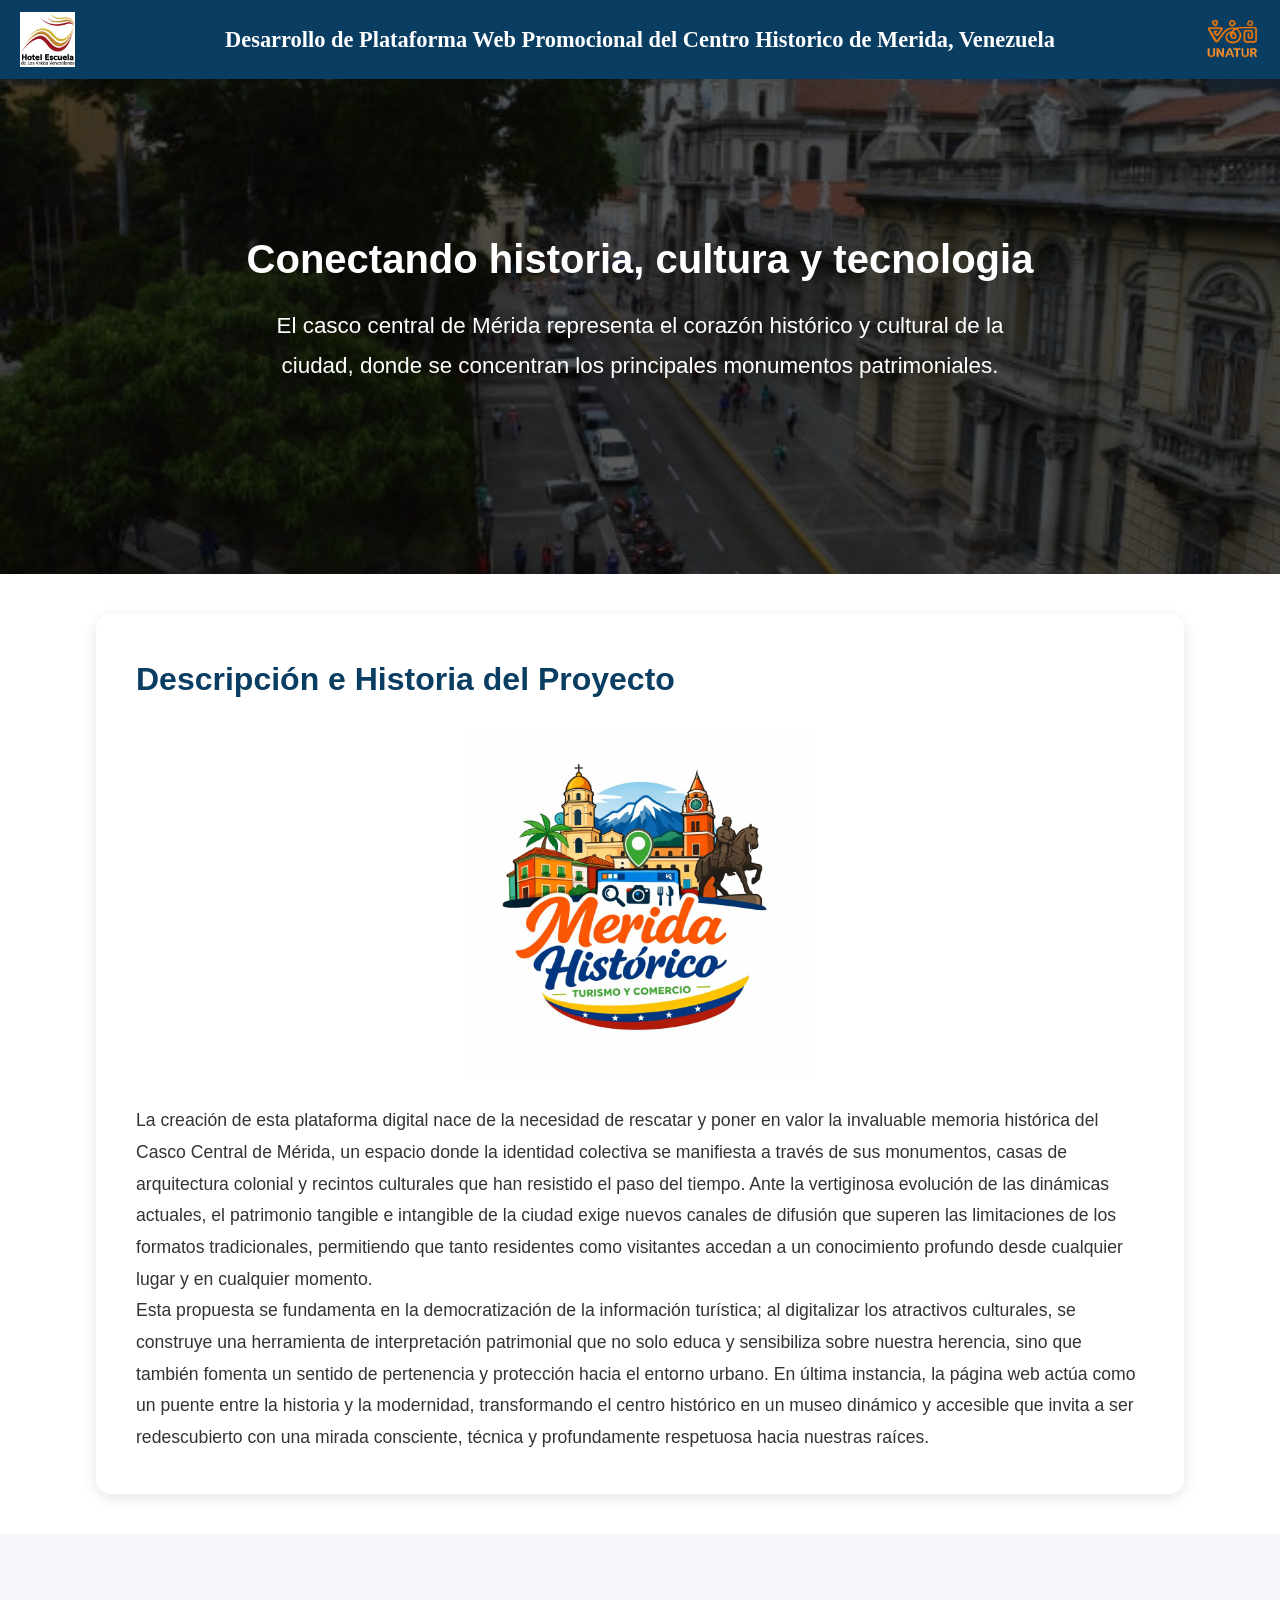
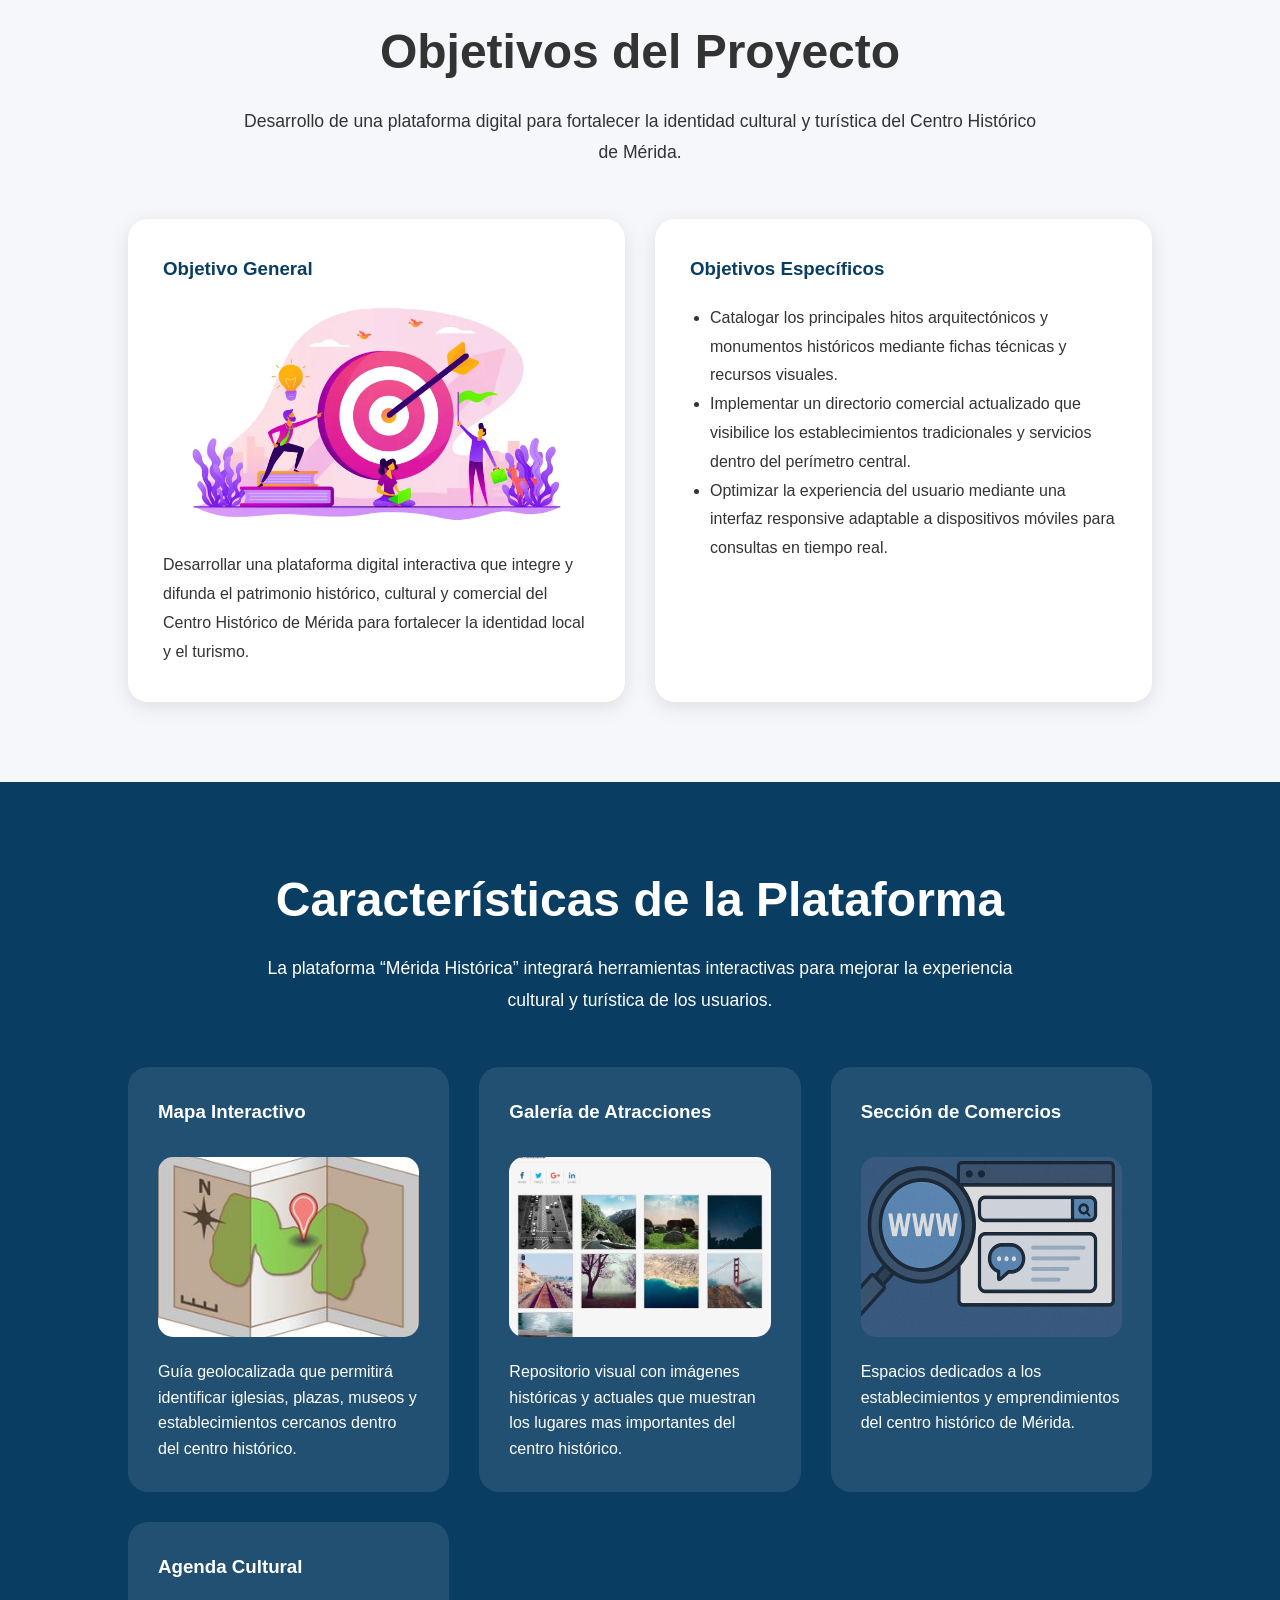
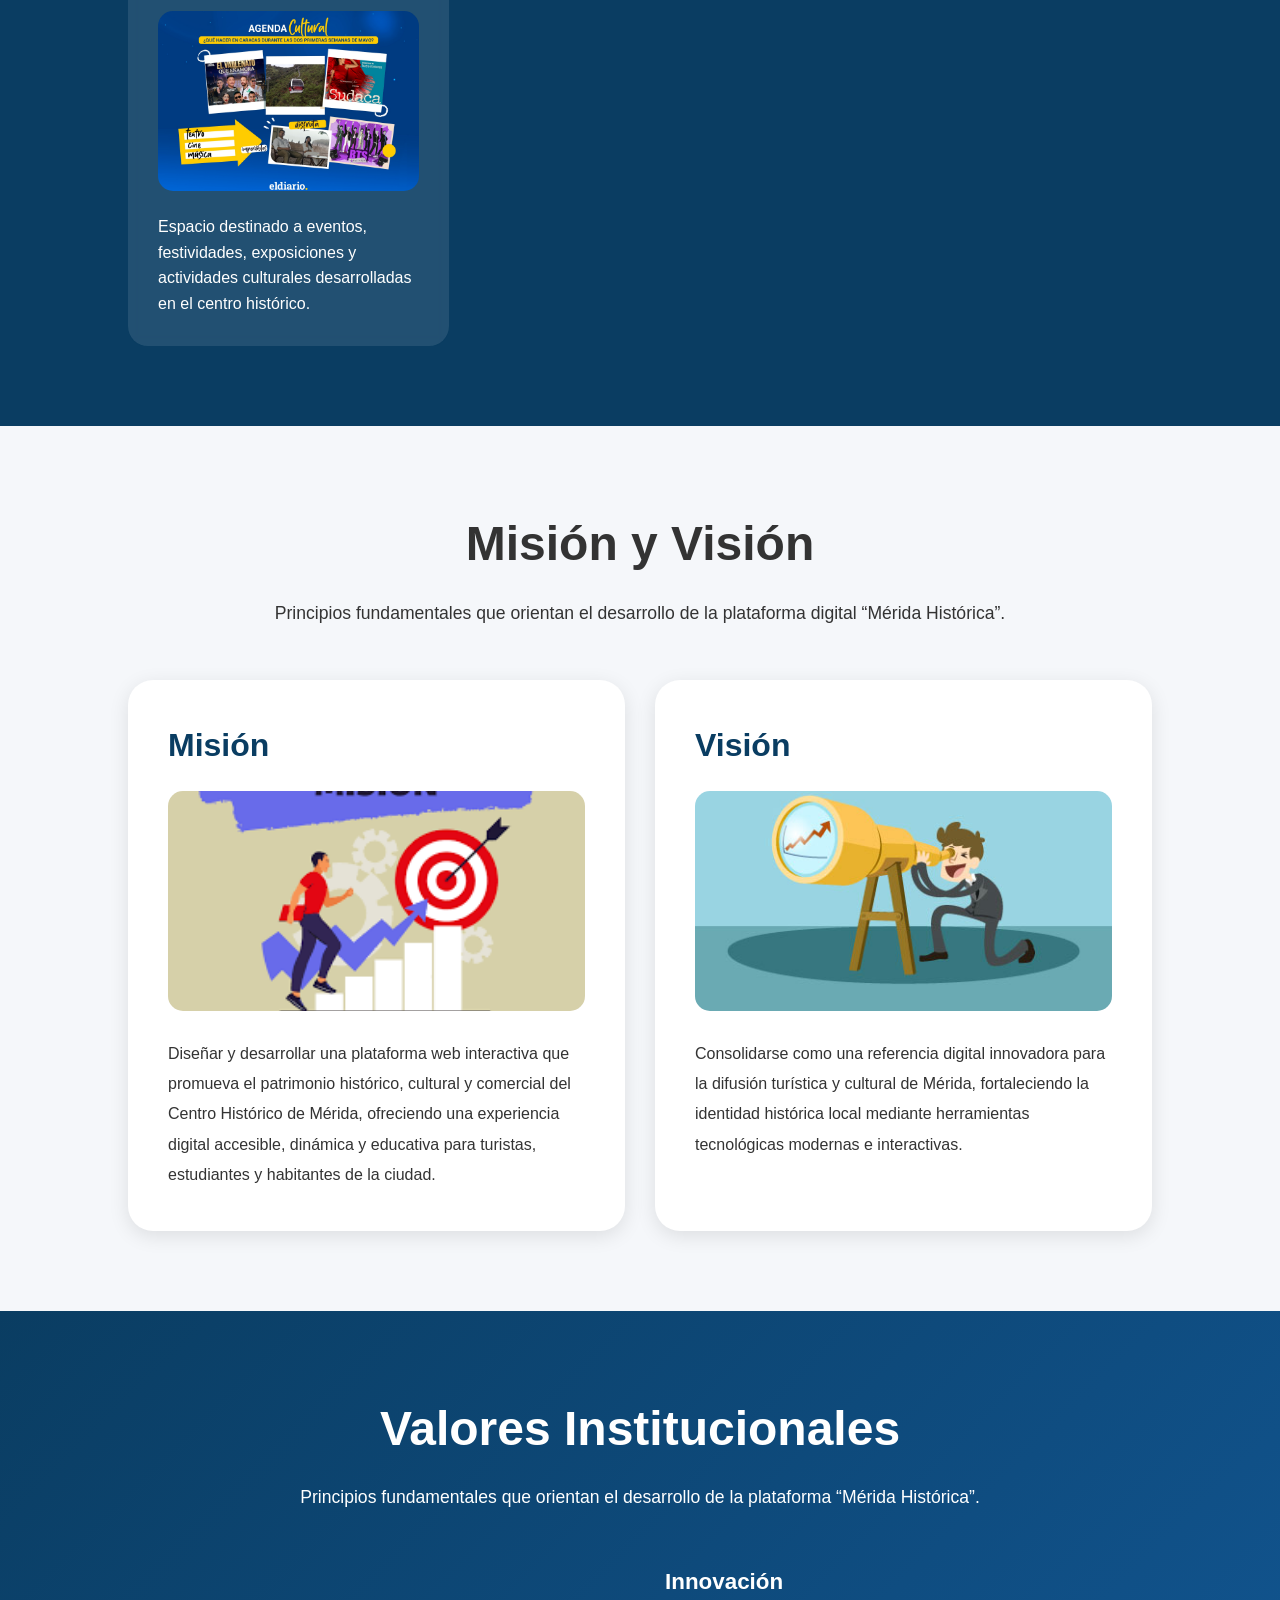
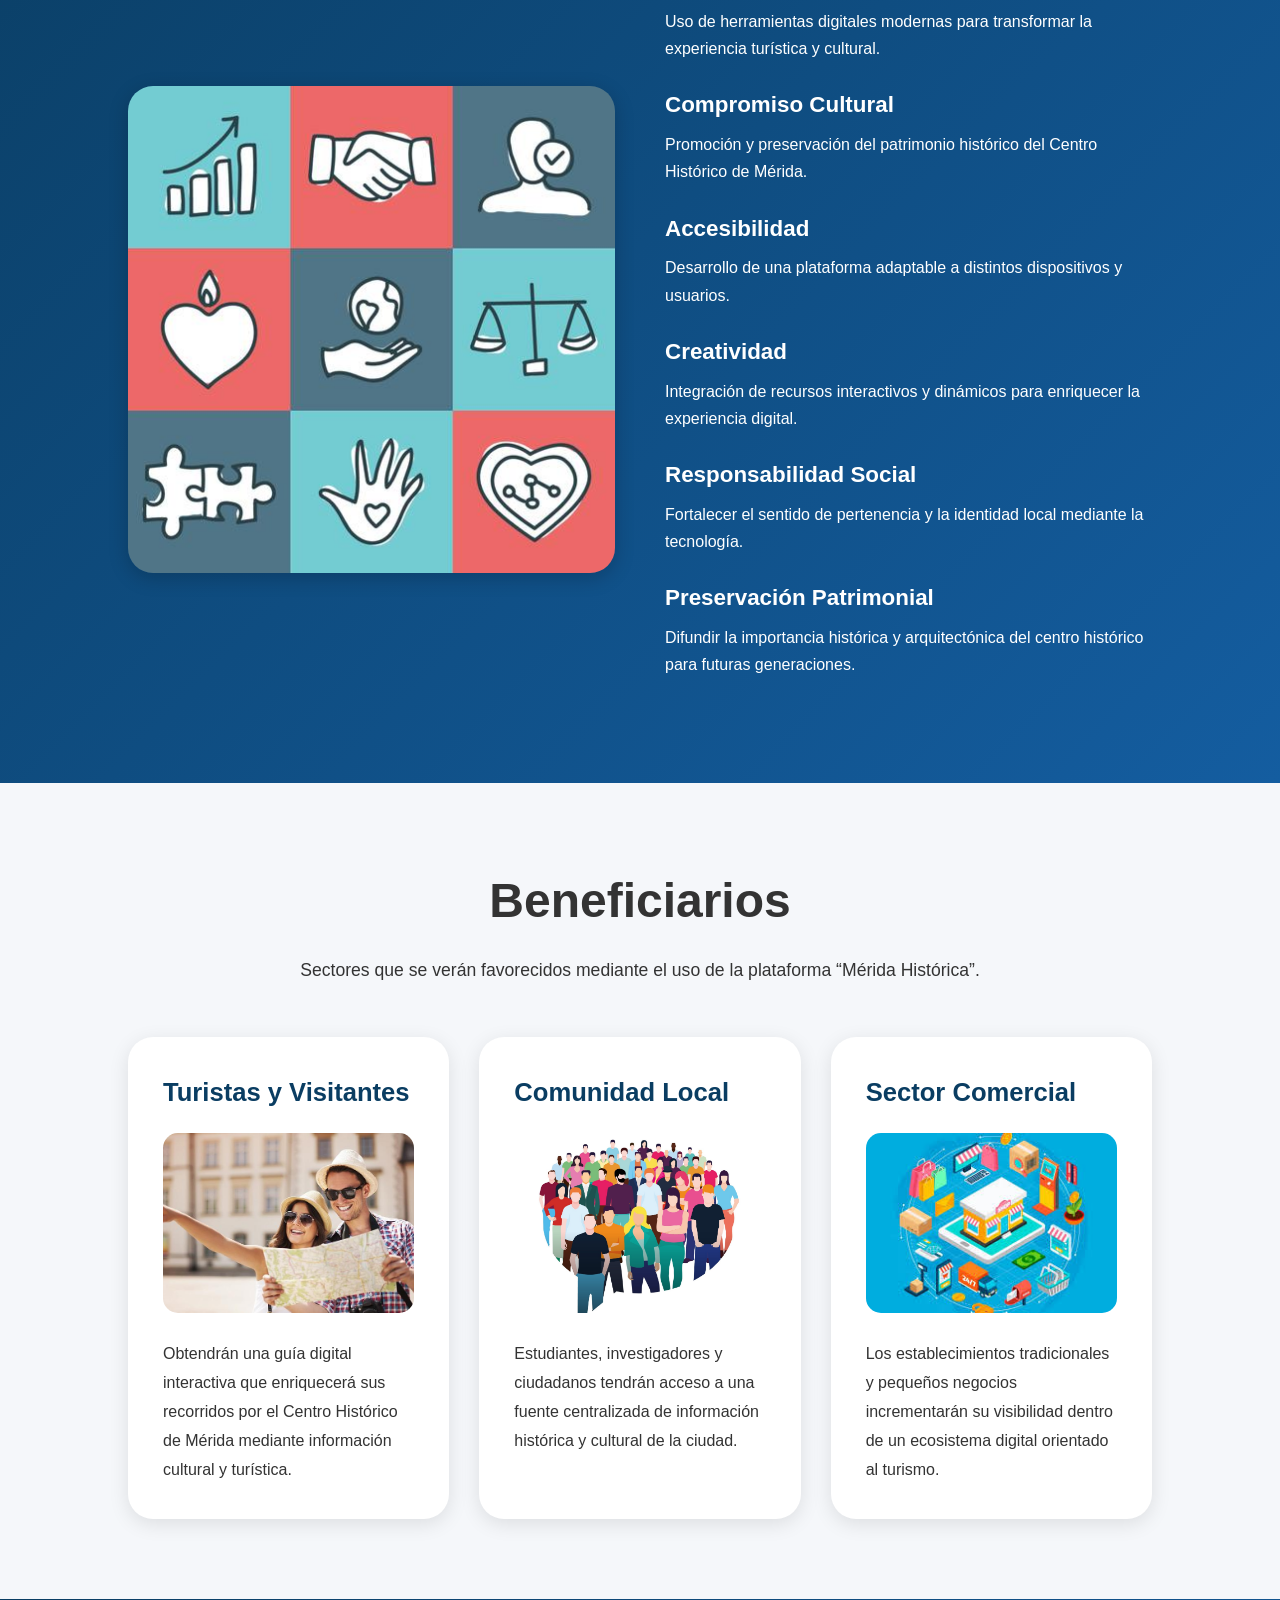
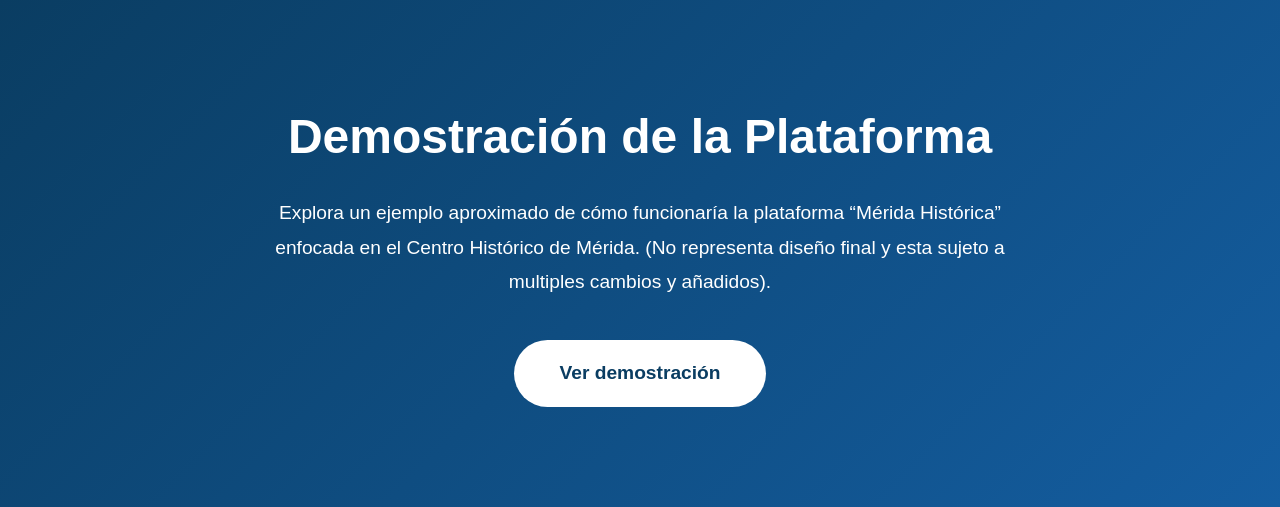
==== commit 17ff5779: "Update index.html" ====
--- a/Casco Central de Merida PNFT/index.html
+++ b/Casco Central de Merida PNFT/index.html
@@ -32,7 +32,7 @@
 
 <section class="info-box">
 
-    <h2>Descripción y Historia del Proyecto</h2>
+    <h2>Descripción e Historia del Proyecto</h2>
 <img src="images/proyecto.jpg" class="section-image">
 
     <p>
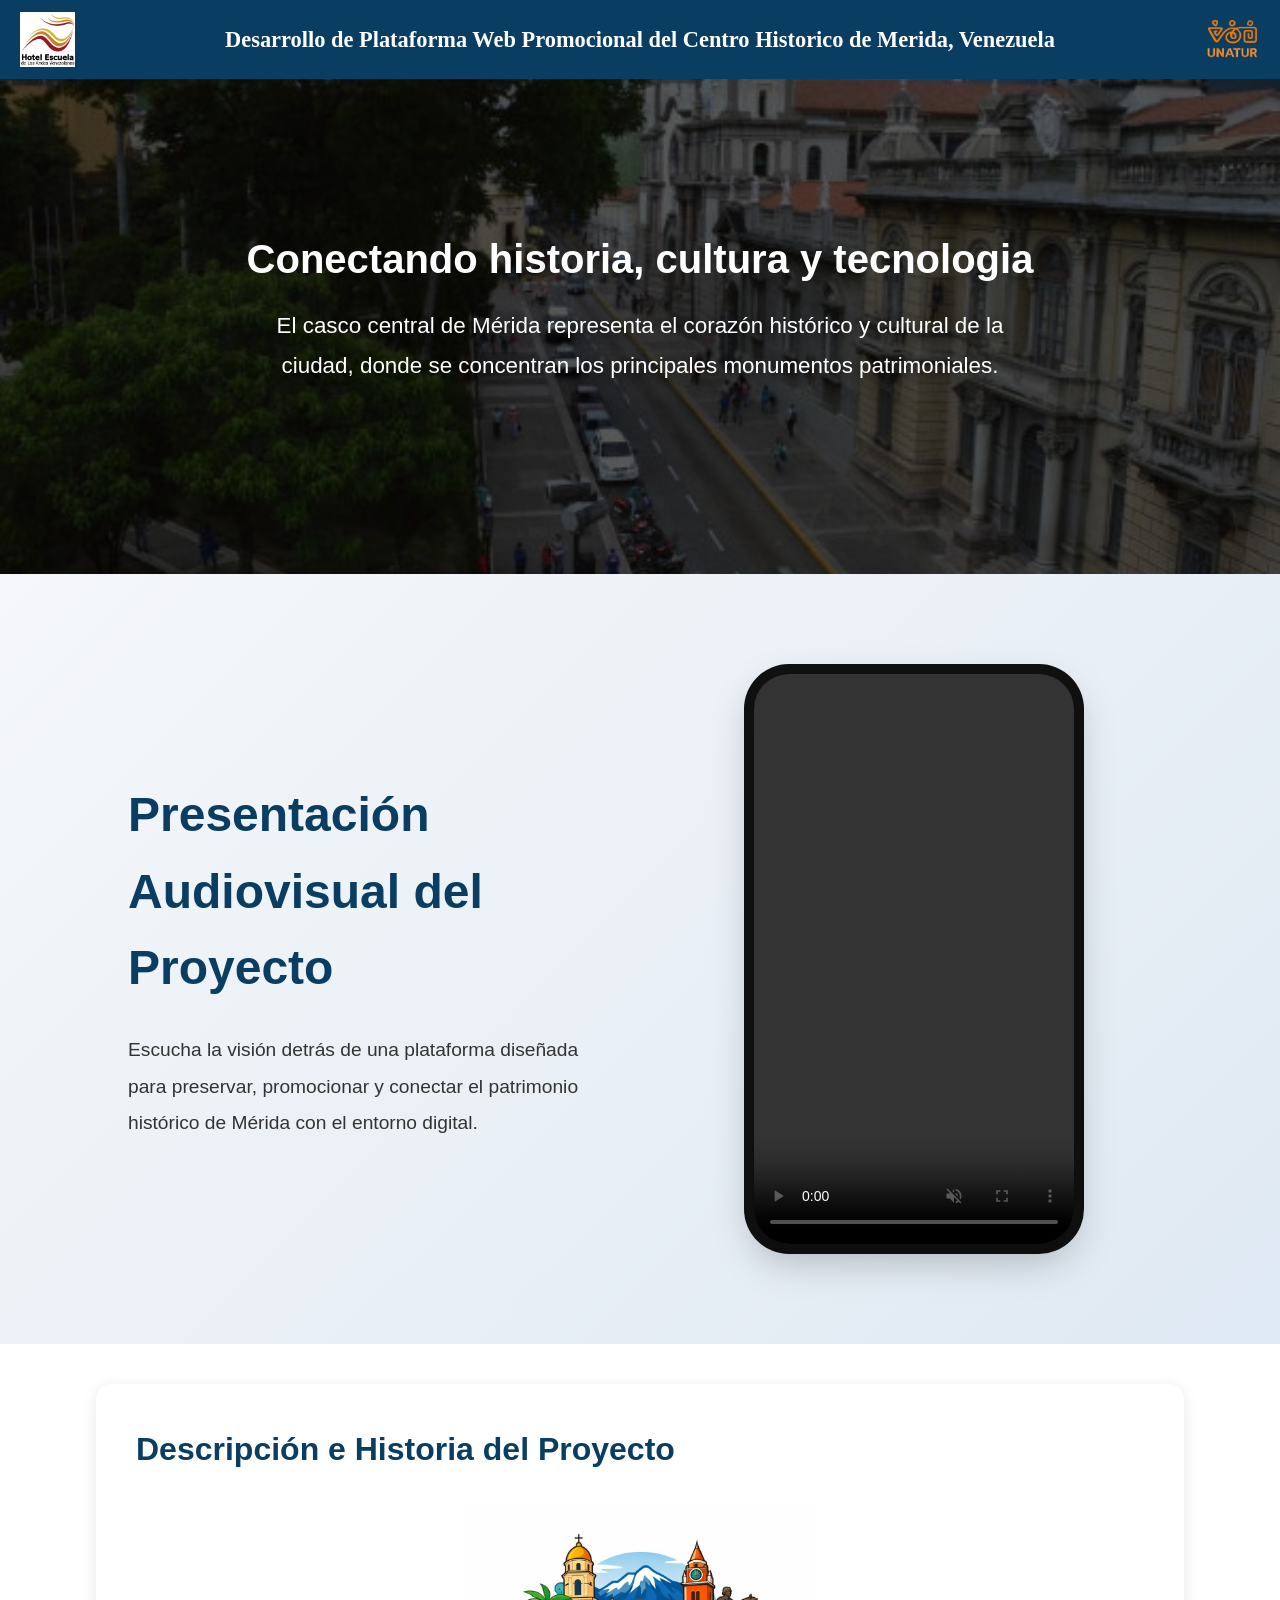
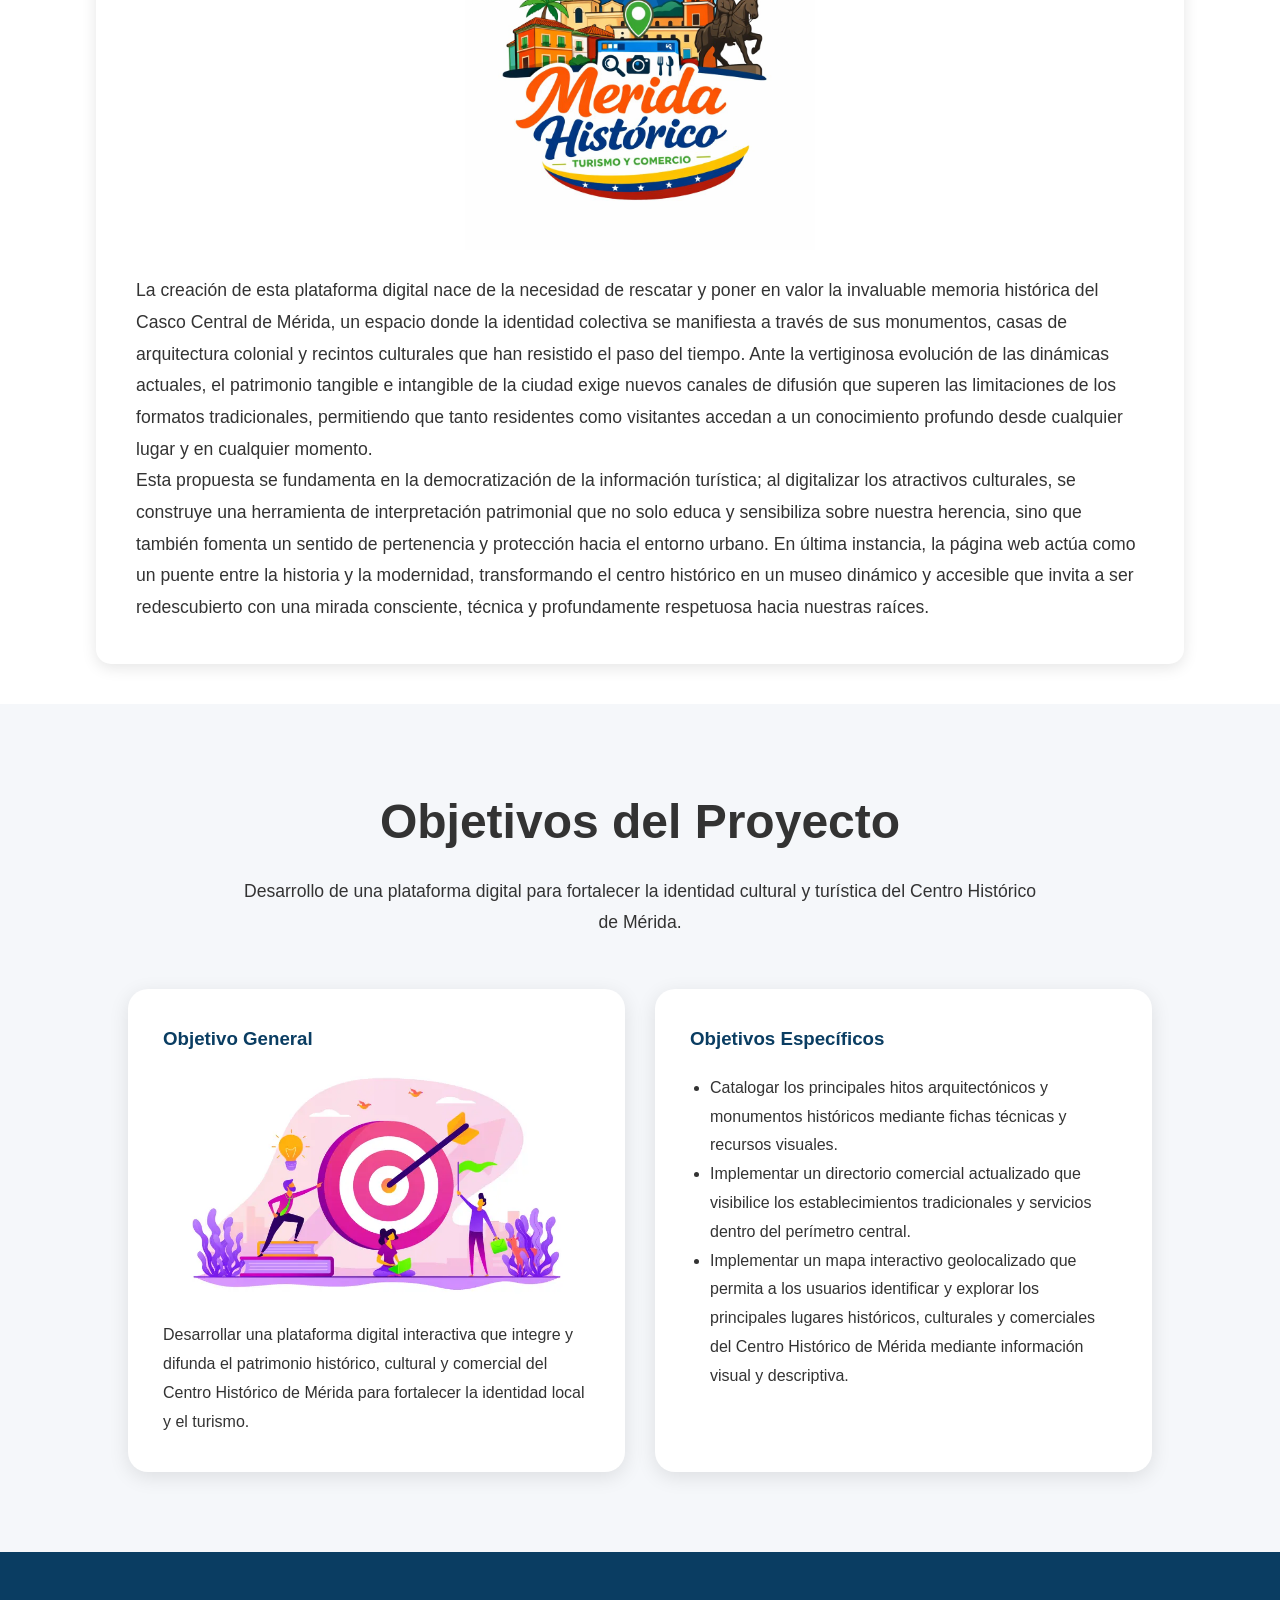
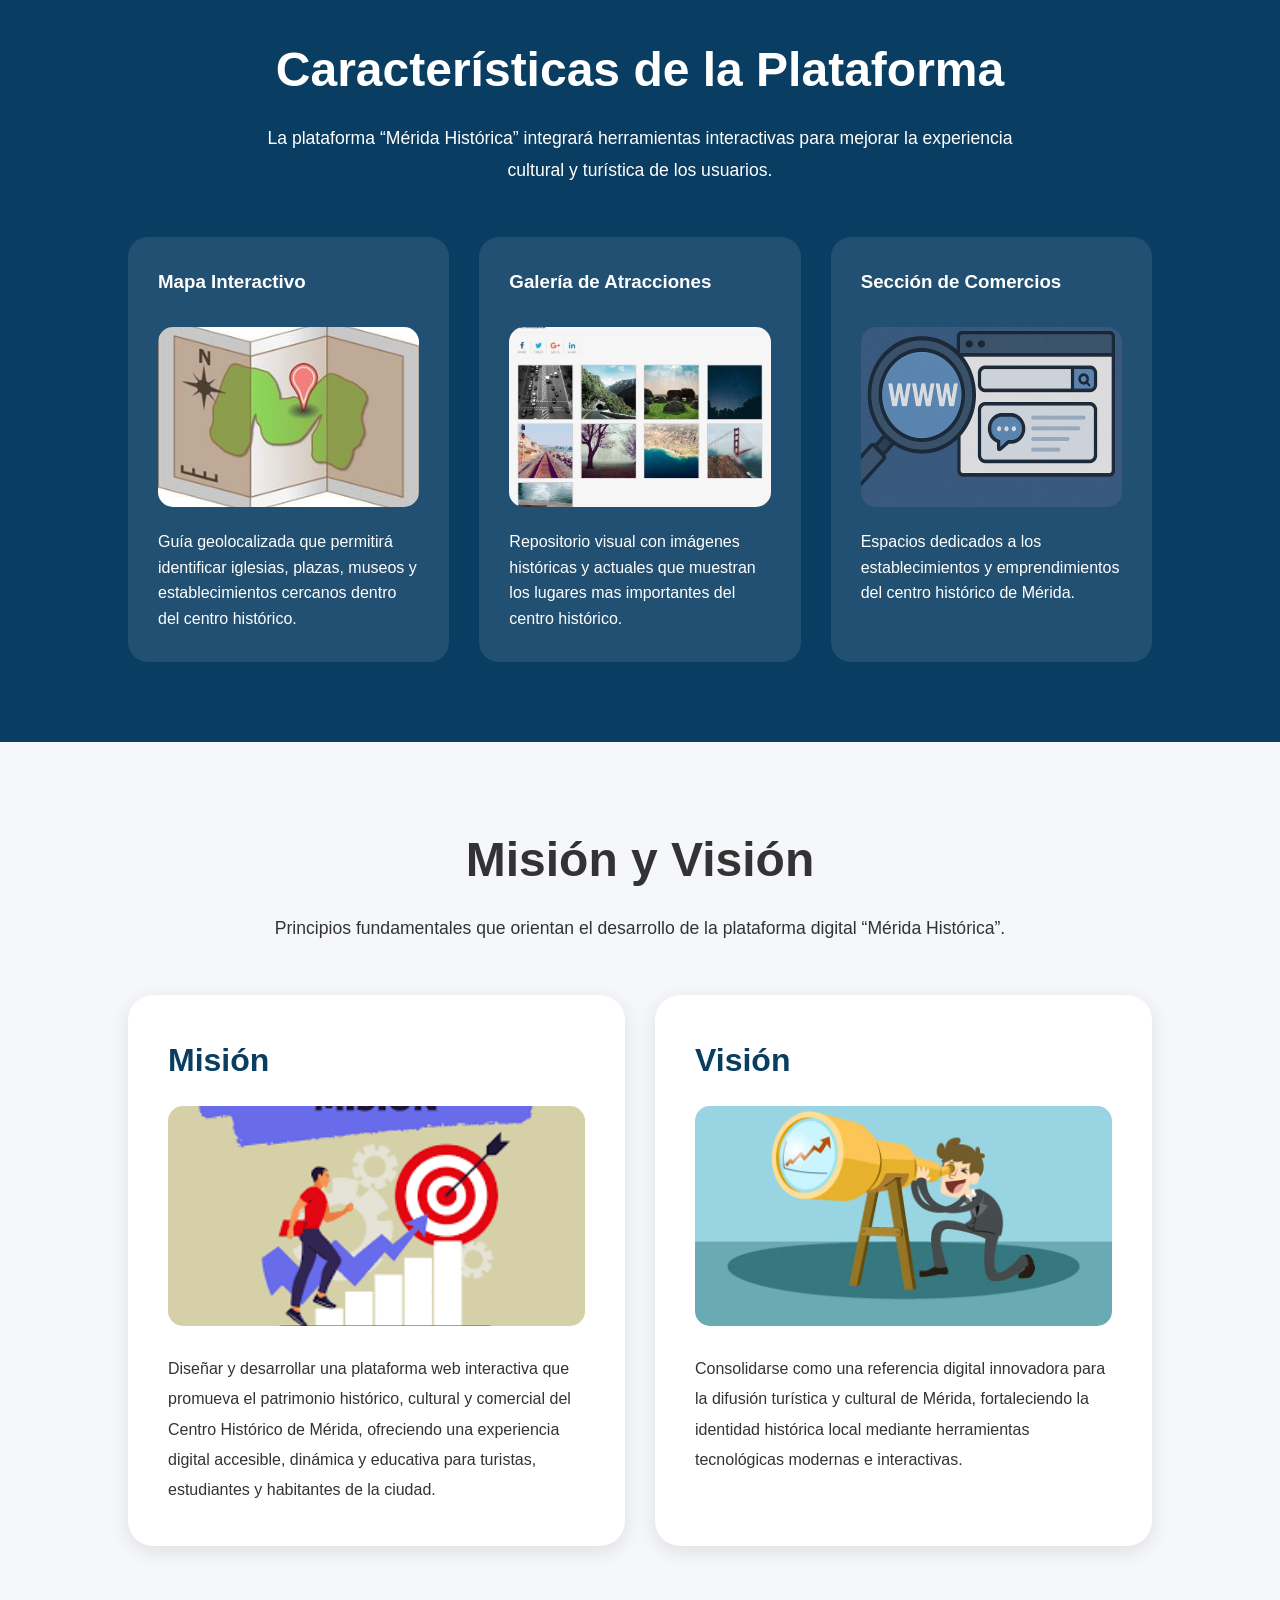
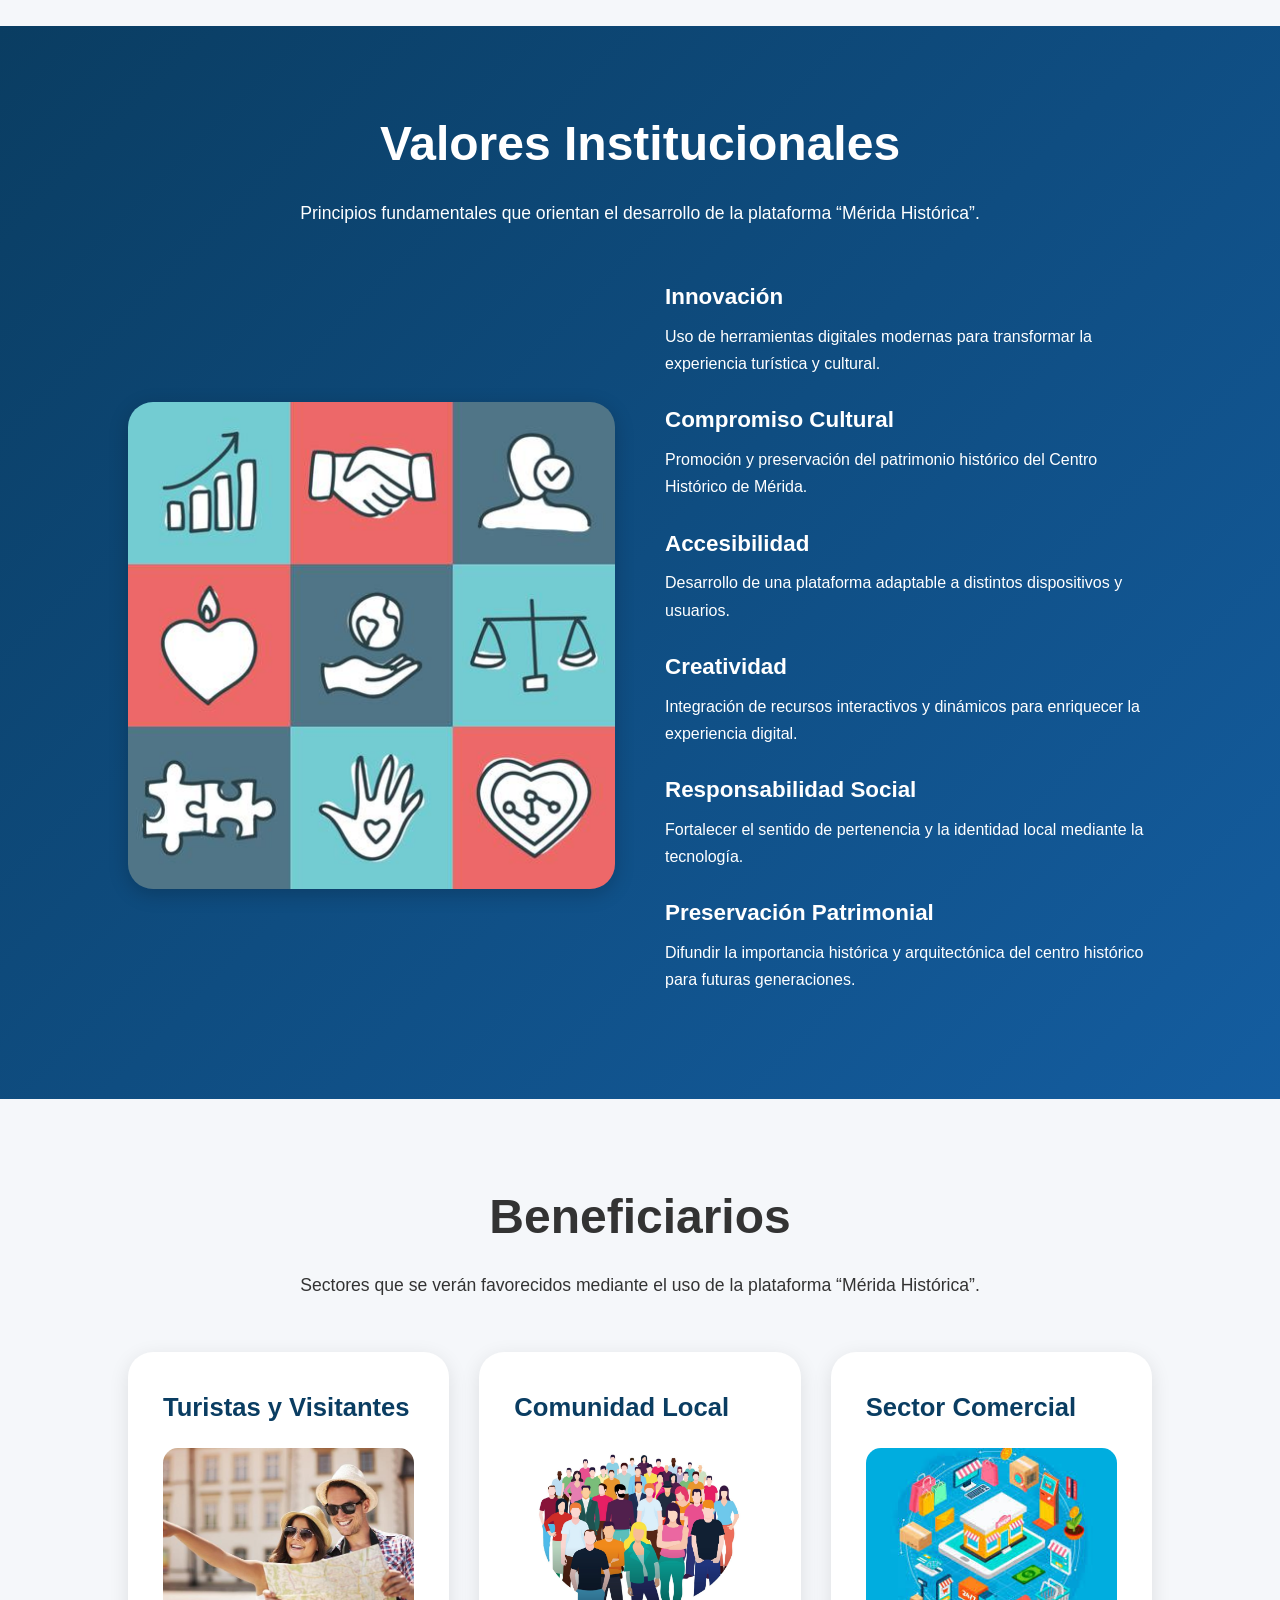
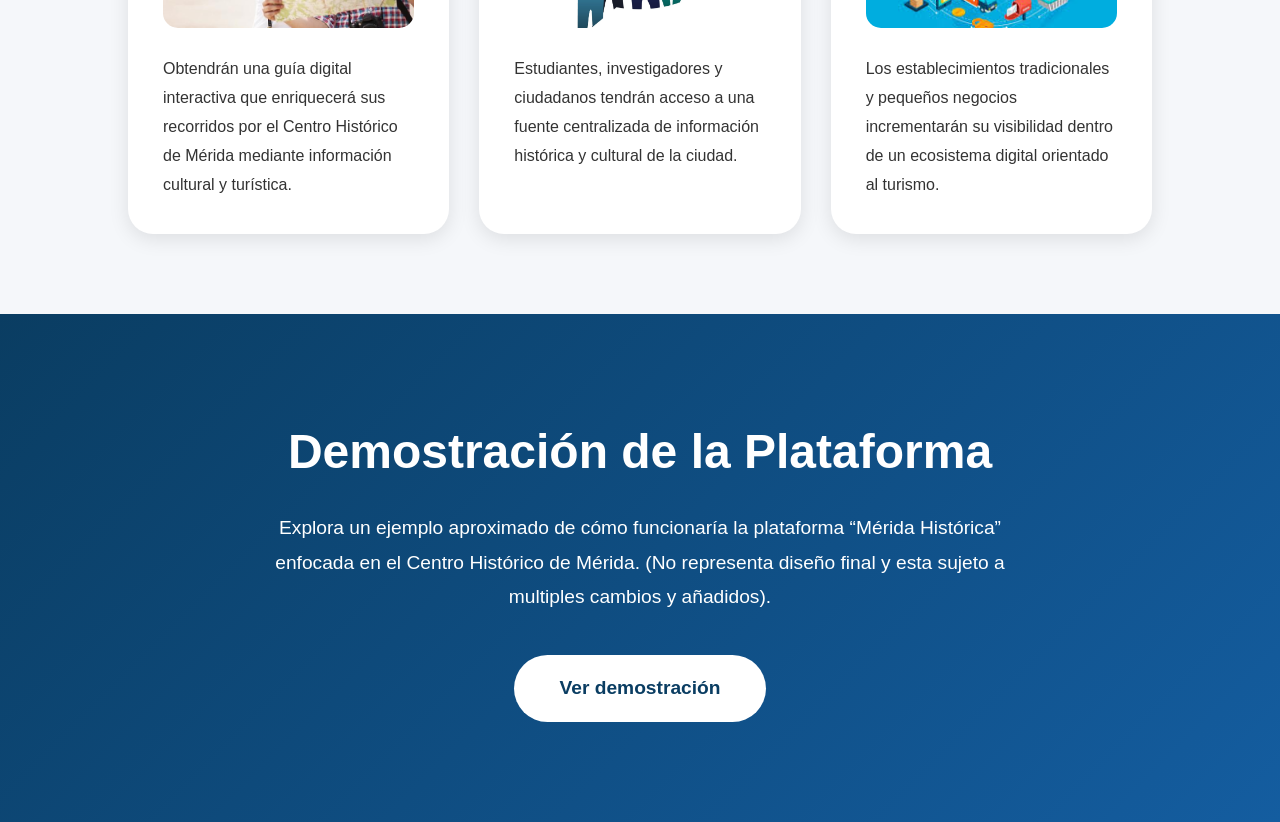
==== commit 307fa889: "video nuevo" ====
--- a/Casco Central de Merida PNFT/index.html
+++ b/Casco Central de Merida PNFT/index.html
@@ -30,6 +30,33 @@
     </div>
 </section>
 
+<!-- ===== VIDEO PROMOCIONAL ===== -->
+
+<section class="promo-video-section">
+
+    <div class="promo-text">
+
+        <h2>Presentación Audiovisual del Proyecto</h2>
+
+        <p>
+            Escucha la visión detrás de una plataforma diseñada para preservar, promocionar y conectar el patrimonio histórico de Mérida con el entorno digital.
+        </p>
+
+    </div>
+
+    <div class="phone-video-container">
+
+        <video autoplay muted loop controls playsinline class="vertical-video">
+
+            <source src="videos/promo.mp4" type="video/mp4">
+
+        </video>
+
+    </div>
+
+</section>
+
+
 <section class="info-box">
 
     <h2>Descripción e Historia del Proyecto</h2>
@@ -85,8 +112,7 @@
                 </li>
 
                 <li>
-                    Optimizar la experiencia del usuario mediante una interfaz responsive
-                    adaptable a dispositivos móviles para consultas en tiempo real.
+                    Implementar un mapa interactivo geolocalizado que permita a los usuarios identificar y explorar los principales lugares históricos, culturales y comerciales del Centro Histórico de Mérida mediante información visual y descriptiva.
                 </li>
             </ul>
         </div>
@@ -133,15 +159,6 @@
 <img src="images/rutas.jpg" class="feature-image">
             <p>
                 Espacios dedicados a los establecimientos y emprendimientos del centro histórico de Mérida.
-            </p>
-        </div>
-
-        <div class="feature-box">
-            <h3>Agenda Cultural</h3>
-<img src="images/agenda.jpg" class="feature-image">
-            <p>
-                Espacio destinado a eventos, festividades, exposiciones y actividades
-                culturales desarrolladas en el centro histórico.
             </p>
         </div>
 
--- a/Casco Central de Merida PNFT/styles.css
+++ b/Casco Central de Merida PNFT/styles.css
@@ -1002,4 +1002,88 @@
 
 }
 
-
+/* ===== VIDEO PROMOCIONAL VERTICAL ===== */
+
+.promo-video-section {
+    padding: 100px 10%;
+    background: linear-gradient(135deg, #f5f7fa, #dfe9f3);
+    display: flex;
+    align-items: center;
+    justify-content: center;
+    gap: 70px;
+    flex-wrap: wrap;
+}
+
+/* TEXTO */
+
+.promo-text {
+    flex: 1;
+    min-width: 300px;
+}
+
+.promo-text h2 {
+    font-size: 3rem;
+    color: #0a3d62;
+    margin-bottom: 25px;
+}
+
+.promo-text p {
+    font-size: 1.2rem;
+    line-height: 1.9;
+    color: #333;
+}
+
+/* CONTENEDOR VIDEO */
+
+.phone-video-container {
+    flex: 1;
+    display: flex;
+    justify-content: center;
+}
+
+/* VIDEO VERTICAL */
+
+.vertical-video {
+    width: 320px;
+    height: 570px;
+    object-fit: cover;
+    border-radius: 35px;
+    box-shadow:
+        0 15px 40px rgba(0,0,0,0.25),
+        0 0 0 10px #111;
+    background: black;
+    transition: 0.3s;
+}
+
+.vertical-video:hover {
+    transform: scale(1.03);
+}
+
+/* RESPONSIVE */
+
+@media (max-width: 768px) {
+
+    .promo-video-section {
+        padding: 70px 7%;
+        gap: 40px;
+    }
+
+    .promo-text {
+        text-align: center;
+    }
+
+    .promo-text h2 {
+        font-size: 2rem;
+    }
+
+    .promo-text p {
+        font-size: 1rem;
+    }
+
+    .vertical-video {
+        width: 260px;
+        height: 480px;
+    }
+
+}
+
